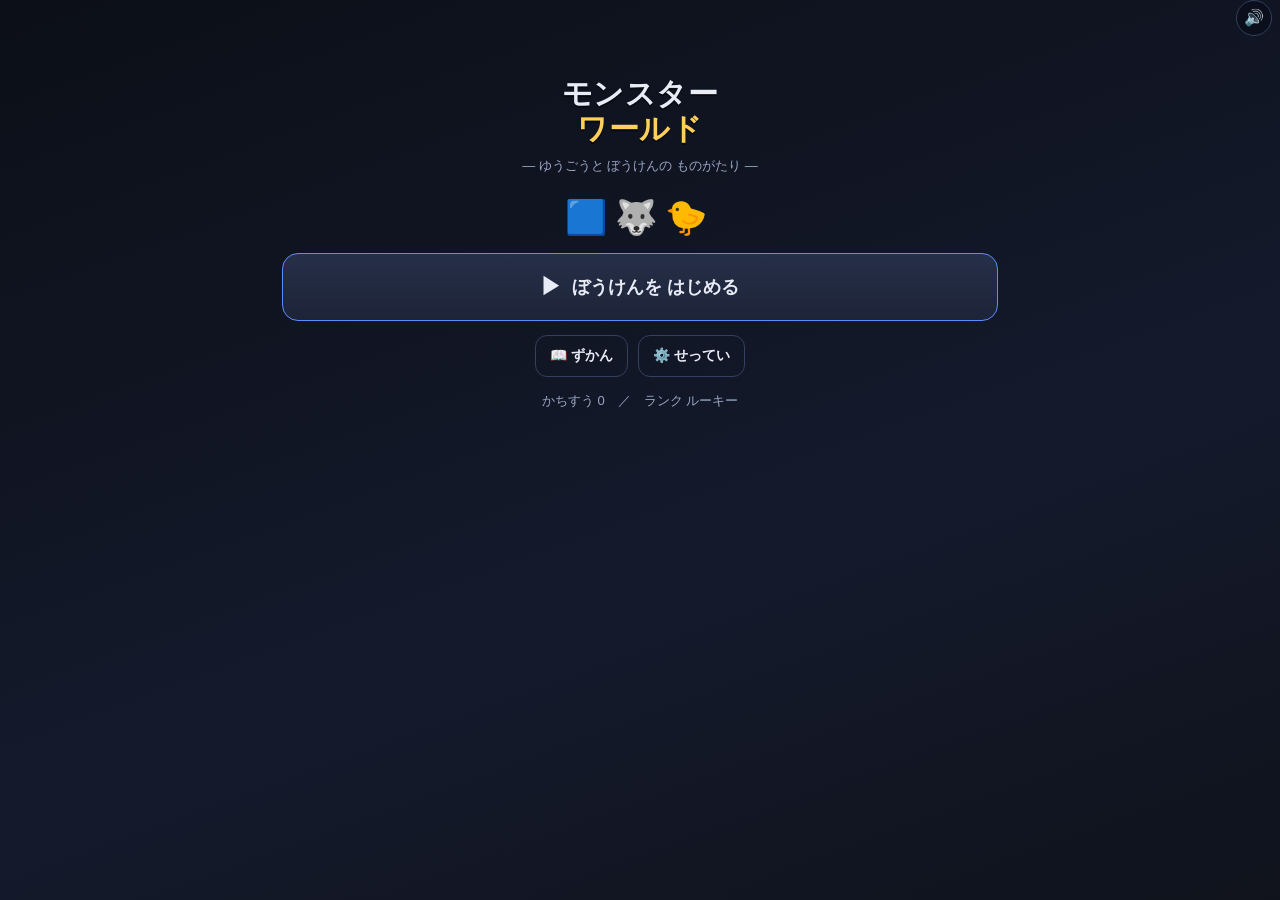
==== index.html @ 31dfec14 "feat: 音響システム — Web Audio API で SFX とアルペジオ BGM 外部音声ファイル不要・全シンセ合成。モバイルでも動くよう、初回タップ で AudioContext を un" ====
<!DOCTYPE html>
<html lang="ja">
<head>
  <meta charset="UTF-8">
  <meta name="viewport" content="width=device-width, initial-scale=1.0, maximum-scale=1.0, user-scalable=no, viewport-fit=cover">
  <meta name="theme-color" content="#10131c">
  <meta name="apple-mobile-web-app-capable" content="yes">
  <meta name="apple-mobile-web-app-status-bar-style" content="black-translucent">
  <title>モンスターがったいバトル</title>
  <link rel="stylesheet" href="css/style.css">
</head>
<body>
  <div id="app">
    <div id="screen"></div>
  </div>
  <div class="rotate-hint">📱 スマホは横向きが おすすめです</div>
  <button id="mute-btn" class="mute-btn" data-act="mute" title="音のオン/オフ">🔊</button>

  <script src="js/vendor/three.min.js"></script>
  <script src="js/firebase-config.js"></script>
  <script src="js/audio.js"></script>
  <script src="js/data.js"></script>
  <script src="js/state.js"></script>
  <script src="js/story.js"></script>
  <script src="js/battle.js"></script>
  <script src="js/scene3d.js"></script>
  <script src="js/world.js"></script>
  <script src="js/arena.js"></script>
  <script src="js/online.js"></script>
  <script src="js/ui.js"></script>
  <script src="js/main.js"></script>
</body>
</html>
---- css/style.css ----
/* =========================================================================
 *  style.css  —  モンスターがったいバトル（スマホ向け）
 * =======================================================================*/
:root{
  --bg:#10131c; --bg2:#171c2b; --panel:#1d2438; --panel2:#262f49;
  --line:#33405f; --text:#e8ecf6; --sub:#9aa6c4; --accent:#5b8cff;
  --good:#56d364; --bad:#ff6b6b; --warn:#ffd23d; --gold:#ffcf5b;
}
*{ box-sizing:border-box; -webkit-tap-highlight-color:transparent; }
html,body{ margin:0; padding:0; height:100%; }
body{
  background:linear-gradient(160deg,#0c0f17 0%,#141a2c 60%,#10131c 100%);
  color:var(--text);
  font-family:-apple-system,"Segoe UI","Hiragino Kaku Gothic ProN","Yu Gothic UI",sans-serif;
  font-size:15px; line-height:1.5;
  -webkit-user-select:none; user-select:none;
}
#app{
  max-width:480px; margin:0 auto; min-height:100%;
  padding:env(safe-area-inset-top) 0 env(safe-area-inset-bottom);
}
#screen{ padding:14px 14px 28px; }

h1,h2,h3{ margin:0 0 10px; }
.hint{ color:var(--sub); font-size:12.5px; margin:6px 0 12px; }

/* ---- ボタン共通 ---- */
.btn{
  appearance:none; border:1px solid var(--line); background:var(--panel2);
  color:var(--text); border-radius:12px; padding:11px 14px; font-size:14px;
  font-weight:600; cursor:pointer; transition:.12s; touch-action:manipulation;
}
.btn:active{ transform:scale(.96); }
.btn.primary{ background:linear-gradient(180deg,#5b8cff,#3a64e0); border-color:#5b8cff; }
.btn.danger{ background:#3a1f29; border-color:#7a3550; color:#ffb3c4; }
.btn.ghost{ background:transparent; }
.btn.small{ padding:8px 10px; font-size:12.5px; border-radius:10px; }
.btn.wide{ width:100%; }
.btn.disabled{ opacity:.4; pointer-events:none; }

/* ---- トップバー ---- */
.topbar{ display:flex; align-items:center; gap:10px; margin-bottom:8px; }
.back-btn{ background:var(--panel); border:1px solid var(--line); color:var(--text);
  border-radius:10px; padding:8px 12px; font-size:13px; cursor:pointer; }
.back-btn:active{ transform:scale(.96); }
.topbar-title{ font-size:18px; font-weight:800; letter-spacing:.04em; }

/* ===== ホーム ===== */
.home{ text-align:center; padding-top:14px; }
.game-title{
  font-size:30px; font-weight:900; line-height:1.15; letter-spacing:.02em;
  text-shadow:0 2px 0 #0008; margin-bottom:18px;
}
.game-title span{ color:var(--gold); }
.party-preview{ background:var(--panel); border:1px solid var(--line);
  border-radius:16px; padding:12px; margin:0 auto 18px; }
.pp-label{ font-size:12px; color:var(--sub); margin-bottom:4px; }
.pp-emojis{ font-size:34px; letter-spacing:8px; }
.home-emoji{ display:inline-block; animation:bob 2.2s ease-in-out infinite; }
.home-emoji:nth-child(2){ animation-delay:.3s; }
.home-emoji:nth-child(3){ animation-delay:.6s; }
@keyframes bob{ 50%{ transform:translateY(-6px); } }
.menu-grid{ display:grid; grid-template-columns:1fr 1fr; gap:12px; margin-bottom:18px; }
.menu-btn{
  appearance:none; border:1px solid var(--line); background:var(--panel);
  color:var(--text); border-radius:16px; padding:18px 10px; font-size:16px;
  font-weight:800; cursor:pointer; display:flex; flex-direction:column; align-items:center; gap:6px;
}
.menu-btn:active{ transform:scale(.96); }
.menu-btn.big{ background:linear-gradient(180deg,var(--panel2),var(--panel)); border-color:var(--accent); }
.menu-btn .mi{ font-size:30px; }
.home-stat{ color:var(--sub); font-size:13px; }

/* ===== モンスターグリッド ===== */
.mon-grid{ display:grid; grid-template-columns:repeat(3,1fr); gap:10px; }
.mon-card{
  position:relative; background:var(--panel); border:1px solid var(--line);
  border-radius:14px; padding:10px 6px; text-align:center; cursor:pointer; transition:.12s;
}
.mon-card:active{ transform:scale(.95); }
.mon-card.in-party{ border-color:var(--accent); box-shadow:0 0 0 1px var(--accent) inset; }
.mon-card.selected{ border-color:var(--gold); box-shadow:0 0 0 2px var(--gold) inset; }
.mon-card.dim{ opacity:.4; }
.mc-emoji{ font-size:34px; line-height:1.1; }
.mc-name{ font-size:13px; font-weight:700; margin-top:3px; white-space:nowrap; overflow:hidden; text-overflow:ellipsis; }
.mc-sub{ font-size:11px; color:var(--sub); display:flex; align-items:center; justify-content:center; gap:4px; }
.mc-hp{ height:4px; background:#0009; border-radius:3px; overflow:hidden; margin-top:5px; }
.mc-hp>span{ display:block; height:100%; background:linear-gradient(90deg,#3fbf5a,#7fe089); }
.mon-card.fainted{ opacity:.5; }
.mon-card.fainted .mc-emoji{ filter:grayscale(1); }
.mon-card.fainted .mc-hp>span{ background:#e05a5a; }
.party-flag{ position:absolute; top:5px; left:5px; background:var(--accent); color:#fff;
  font-size:10px; font-weight:800; border-radius:6px; padding:1px 5px; }
.eltag{ display:inline-block; width:9px; height:9px; border-radius:50%; }
.plus{ color:var(--gold); font-weight:800; }
.rankbadge{ background:linear-gradient(180deg,#6a4fd0,#4a34a8); color:#fff; font-size:11px;
  padding:1px 7px; border-radius:8px; margin-right:4px; }

/* パーティスロット */
.party-slots{ display:grid; grid-template-columns:repeat(3,1fr); gap:8px; margin-bottom:14px; }
.pslot{ background:var(--bg2); border:1px dashed var(--line); border-radius:12px;
  padding:10px 4px; text-align:center; font-size:12px; color:var(--sub); min-height:54px; }

/* ===== 詳細モーダル ===== */
.detail .d-head{ display:flex; align-items:center; gap:12px; margin-bottom:12px; }
.d-emoji{ font-size:48px; }
.d-name{ font-size:20px; font-weight:800; }
.d-sub{ font-size:12.5px; color:var(--sub); }
.d-stats{ background:var(--bg2); border-radius:12px; padding:10px 12px; margin-bottom:10px; }
.stat-row{ display:flex; align-items:center; gap:8px; margin:5px 0; font-size:12.5px; }
.stat-l{ width:64px; color:var(--sub); flex-shrink:0; }
.stat-bar{ flex:1; height:8px; background:#0008; border-radius:5px; overflow:hidden; }
.stat-bar>span{ display:block; height:100%; border-radius:5px; }
.stat-v{ width:34px; text-align:right; font-weight:700; }
.d-exp{ font-size:12px; color:var(--sub); margin-bottom:6px; }
.d-skills{ font-size:13px; margin-bottom:14px; }
.d-actions{ display:grid; grid-template-columns:1fr 1fr; gap:8px; margin-bottom:8px; }
.d-actions .danger{ grid-column:1 / -1; }

/* ===== 配合 ===== */
.fz-preview{ background:var(--panel); border:1px solid var(--line); border-radius:16px;
  padding:14px; text-align:center; margin-bottom:12px; }
.fz-preview.empty{ color:var(--sub); padding:22px; }
.fz-parents{ font-size:38px; display:flex; align-items:center; justify-content:center; gap:14px; }
.fz-plus{ font-size:22px; color:var(--sub); }
.fz-arrow{ color:var(--accent); font-size:18px; margin:2px 0; }
.fz-remoji{ font-size:52px; }
.fz-remoji.big{ font-size:72px; animation:pop .5s ease; }
@keyframes pop{ 0%{transform:scale(.3);opacity:0;} 70%{transform:scale(1.15);} 100%{transform:scale(1);} }
.fz-rname{ font-size:18px; font-weight:800; margin-top:4px; }
.fz-new{ color:var(--gold); font-weight:800; margin-top:4px; font-size:13px; }
.fz-buttons{ display:flex; gap:8px; margin-bottom:14px; flex-wrap:wrap; }
.fz-buttons .wide{ flex:1 1 100%; }
.recipes ul{ padding-left:18px; line-height:1.9; font-size:13.5px; }
.recipes li{ margin-bottom:2px; }

/* ===== ずかん ===== */
.dex-grid{ display:grid; grid-template-columns:repeat(4,1fr); gap:8px; }
.dex-cell{ background:var(--panel); border:1px solid var(--line); border-radius:12px;
  padding:8px 2px; text-align:center; }
.dex-cell.unseen{ opacity:.45; }
.dex-emoji{ font-size:28px; }
.dex-name{ font-size:10.5px; color:var(--sub); white-space:nowrap; overflow:hidden; text-overflow:ellipsis; }

/* ===== たんけん ===== */
.area-list{ display:flex; flex-direction:column; gap:10px; }
.area-card{ display:flex; align-items:center; gap:12px; text-align:left;
  background:var(--panel); border:1px solid var(--line); border-radius:14px;
  padding:14px; color:var(--text); cursor:pointer; }
.area-card:active{ transform:scale(.98); }
.area-card.locked{ opacity:.5; cursor:default; }
.area-emoji{ font-size:34px; }
.area-info{ font-size:14px; }
.area-info small{ color:var(--sub); font-size:12px; }

/* ===== 3Dアリーナ ===== */
#arena{ position:relative; width:100%; height:52vh; min-height:320px; max-height:480px;
  border-radius:16px; overflow:hidden; border:1px solid var(--line);
  background:linear-gradient(180deg,#1b2745,#0c0f17); }
#arena-canvas{ display:block; width:100%; height:100%; }
#hp-overlay{ position:absolute; inset:0; pointer-events:none; }
.plate{ position:absolute; transform:translate(-50%,-100%); width:96px; margin-top:-6px;
  background:#0b0f1ccc; border:1px solid var(--line); border-radius:9px; padding:3px 5px;
  text-align:center; pointer-events:none; backdrop-filter:blur(2px); }
.plate.enemy{ border-color:#6a3a52; }
.plate.ally{ border-color:#3a5688; }
.plate.targetable{ pointer-events:auto; cursor:pointer; border-color:var(--gold);
  box-shadow:0 0 12px #ffcf5bcc; animation:tpulse 1s ease-in-out infinite; }
.plate.dead{ opacity:.4; }
.pl-name{ font-size:10.5px; font-weight:700; white-space:nowrap; overflow:hidden; text-overflow:ellipsis; }
.pl-lv{ color:var(--sub); font-weight:500; font-size:9px; margin-left:3px; }
.pl-hp,.pl-mp{ height:5px; background:#0009; border-radius:3px; overflow:hidden; margin-top:2px; }
.pl-hp>span{ display:block; height:100%; background:linear-gradient(90deg,#3fbf5a,#7fe089); transition:width .3s; }
.plate.enemy .pl-hp>span{ background:linear-gradient(90deg,#e05a5a,#ff9a6b); }
.pl-mp>span{ display:block; height:100%; background:linear-gradient(90deg,#3a78d0,#7fb3ff); transition:width .3s; }

/* ===== バトル ===== */
.battle{ display:flex; flex-direction:column; gap:10px; }
#bt-dyn{ display:flex; flex-direction:column; gap:10px; }
.bt-top{ display:flex; justify-content:space-between; font-size:12px; color:var(--sub); }
.enemy-row,.ally-row{ display:flex; justify-content:center; gap:8px; }
.combatant{ flex:1; max-width:120px; background:var(--panel); border:1px solid var(--line);
  border-radius:14px; padding:8px 6px; text-align:center; position:relative; transition:.15s; }
.combatant.enemy{ background:linear-gradient(180deg,#2a2030,#1f1a28); border-color:#5a3a4f; }
.combatant.ally{ background:linear-gradient(180deg,#1c2740,#171f33); border-color:#3a4f7a; }
.combatant.dead{ opacity:.32; filter:grayscale(1); }
.combatant.targetable{ border-color:var(--gold); box-shadow:0 0 10px #ffcf5b88; cursor:pointer;
  animation:tpulse 1s ease-in-out infinite; }
@keyframes tpulse{ 50%{ box-shadow:0 0 16px #ffcf5bcc; } }
.cb-emoji{ font-size:38px; line-height:1.05; }
.cb-name{ font-size:11.5px; font-weight:700; white-space:nowrap; overflow:hidden; text-overflow:ellipsis; }
.cb-name .lv{ color:var(--sub); font-weight:500; font-size:10px; }
.cbuff{ font-size:10px; }
.cb-hpbar{ height:7px; background:#0009; border-radius:4px; overflow:hidden; margin:4px 0 2px; }
.cb-hpbar>span{ display:block; height:100%; background:linear-gradient(90deg,#3fbf5a,#7fe089);
  border-radius:4px; transition:width .3s ease; }
.combatant.enemy .cb-hpbar>span{ background:linear-gradient(90deg,#e05a5a,#ff9a6b); }
.cb-nums{ font-size:10.5px; color:var(--sub); }
.cb-nums .mp{ color:#7fb3ff; }

.bt-log{ background:#0006; border:1px solid var(--line); border-radius:10px;
  padding:8px 10px; font-size:12.5px; min-height:62px; line-height:1.55; }
.bt-log div{ animation:fadein .2s ease; }
@keyframes fadein{ from{opacity:0; transform:translateY(3px);} }

/* コマンド */
.cmd-area{ background:var(--panel); border:1px solid var(--line); border-radius:14px; padding:10px; }
.cmd-head{ font-size:13px; font-weight:800; margin-bottom:8px; color:var(--gold); }
.cmd-grid{ display:grid; grid-template-columns:1fr 1fr; gap:8px; }
.cbtn{ appearance:none; border:1px solid var(--line); background:var(--panel2); color:var(--text);
  border-radius:12px; padding:14px 8px; font-size:15px; font-weight:700; cursor:pointer; }
.cbtn:active{ transform:scale(.95); }
.cbtn.skill{ font-size:13.5px; display:flex; flex-direction:column; gap:1px; padding:10px 8px; }
.cbtn.skill small{ color:var(--sub); font-weight:500; font-size:10.5px; }
.cbtn.disabled{ opacity:.35; pointer-events:none; }
.cbtn.back{ grid-column:1 / -1; background:transparent; }
.cmd-foot{ display:flex; gap:6px; margin-top:10px; }
.cmd-foot .btn{ flex:1; }
.cmd-target{ grid-column:1 / -1; text-align:center; color:var(--gold); padding:8px; font-weight:700; }
.cmd-wait{ text-align:center; padding:18px; color:var(--sub); font-size:22px; letter-spacing:4px; }
.cmd-auto{ display:flex; flex-direction:column; gap:8px; align-items:center; padding:6px; }
.cmd-auto span{ color:var(--good); font-weight:700; }
.cmd-auto .btn{ width:100%; }

/* 演出 */
.float-num{ position:absolute; left:50%; top:18px; transform:translateX(-50%);
  font-size:22px; font-weight:900; pointer-events:none; animation:floatup .8s ease-out forwards;
  text-shadow:0 2px 3px #000; }
.float-num.dmg{ color:#ff8a6b; }
.float-num.crit{ color:#ffd23d; font-size:27px; }
.float-num.heal{ color:#7fe089; }
@keyframes floatup{ 0%{opacity:0; transform:translate(-50%,6px);} 20%{opacity:1;}
  100%{opacity:0; transform:translate(-50%,-26px);} }
.fx-hit{ animation:shake .3s; }
.fx-crit{ animation:shake .3s; box-shadow:0 0 18px #ffd23d; }
.fx-heal{ box-shadow:0 0 16px #56d36488; }
.fx-buff{ box-shadow:0 0 16px #5b8cff88; }
.fx-miss{ opacity:.7; }
@keyframes shake{ 0%,100%{transform:translateX(0);} 25%{transform:translateX(-5px);}
  75%{transform:translateX(5px);} }

/* ===== 結果モーダル ===== */
.result{ text-align:center; }
.result h2{ font-size:24px; }
.result.win h2{ color:var(--gold); }
.result.lose h2{ color:var(--sub); }
.result .exp{ color:var(--good); font-weight:700; }
.res-block{ background:var(--bg2); border-radius:12px; padding:10px 12px; margin:10px 0;
  font-size:13px; line-height:1.7; text-align:left; }
.res-block.recruit{ border:1px solid #3a7a4f; }
.res-block.unlock{ border:1px solid var(--gold); color:var(--gold); }
.res-btns{ display:flex; gap:8px; flex-wrap:wrap; margin-top:14px; }
.res-btns .btn{ flex:1; min-width:40%; }

/* ===== モーダル土台 ===== */
#overlay{ position:fixed; inset:0; background:#000b; display:flex; align-items:center;
  justify-content:center; padding:18px; z-index:50; animation:fadein .15s ease; }
.modal{ background:var(--bg2); border:1px solid var(--line); border-radius:18px;
  padding:18px; width:100%; max-width:420px; max-height:90vh; overflow-y:auto;
  animation:popin .2s ease; }
@keyframes popin{ from{ transform:scale(.92); opacity:.4; } }

/* ===== せってい ===== */
.settings .set-row{ background:var(--panel); border:1px solid var(--line);
  border-radius:14px; padding:14px; margin-bottom:12px; }
.set-row b{ display:block; margin-bottom:8px; }
.wide{ width:100%; }

/* ===== タイトル ===== */
.home.title{ padding-top:7vh; }
.title-sub{ color:var(--sub); margin:-8px 0 16px; font-size:13px; }
.menu-btn.start{ flex-direction:row; gap:10px; width:84%; margin:10px auto; justify-content:center; font-size:18px; }
.menu-btn.start .mi{ font-size:22px; }
.title-mini{ display:flex; gap:10px; justify-content:center; margin:14px 0; }

/* ===== 町（3Dマップ）===== */
.town{ position:relative; width:100%; height:calc(100vh - 40px); min-height:480px;
  border-radius:16px; overflow:hidden; border:1px solid var(--line); }
#world-canvas{ position:absolute; inset:0; width:100%; height:100%; display:block; }
#world-labels{ position:absolute; inset:0; pointer-events:none; overflow:hidden; }
.world-label{ position:absolute; transform:translate(-50%,-100%); background:#0b0f1ccc;
  border:1px solid var(--line); border-radius:8px; padding:2px 7px; font-size:11px;
  white-space:nowrap; display:flex; gap:4px; align-items:center; backdrop-filter:blur(2px); }
.world-label.master{ border-color:#7aa84a; }
.world-label.roamer{ border-color:#c25a5a; background:#1a0e0ecc; }
.world-label.roamer .wl-name{ color:#ff9a8a; }
.world-label.roamer.boss{ border-color:var(--gold); box-shadow:0 0 12px #ffcf5bcc; }
.world-label.roamer.boss .wl-name{ color:var(--gold); font-weight:800; }
.world-label.chest{ border-color:#caa23c; background:#241c08cc; }
.world-label.npc{ border-color:#5b8cff; background:#0e1428cc; }
.world-label.near{ border-color:var(--gold); box-shadow:0 0 12px #ffcf5bcc; transform:translate(-50%,-100%) scale(1.08); }
.wl-emoji{ font-size:14px; }
.wl-name{ font-weight:700; }

.town-hud{ position:absolute; inset:0; pointer-events:none; }
.town-hud > *{ pointer-events:auto; }
.hud-top{ position:absolute; top:8px; left:8px; right:8px; display:flex; gap:6px; align-items:center; }
.hud-chip{ background:#0b0f1ccc; border:1px solid var(--line); border-radius:20px; padding:4px 11px; font-size:12px; font-weight:700; }
.hud-menu{ margin-left:auto; background:#0b0f1ccc; border:1px solid var(--line); color:var(--text);
  border-radius:10px; padding:7px 11px; font-size:13px; font-weight:700; }
.hud-goal{ position:absolute; top:44px; left:8px; right:8px; background:#0009; border:1px solid var(--line);
  border-radius:8px; padding:5px 9px; font-size:12px; color:var(--gold); }
.joystick{ position:absolute; left:18px; bottom:26px; width:112px; height:112px; border-radius:50%;
  background:#ffffff12; border:2px solid #ffffff30; touch-action:none; }
.joy-knob{ position:absolute; left:50%; top:50%; width:50px; height:50px; margin:-25px 0 0 -25px;
  border-radius:50%; background:#ffffff55; border:2px solid #ffffffaa; }
.enter-btn{ position:absolute; right:20px; bottom:38px; width:96px; height:96px; border-radius:50%;
  background:linear-gradient(180deg,#5b8cff,#3a64e0); border:none; color:#fff; font-weight:800;
  font-size:15px; box-shadow:0 5px 14px #0007; }
.enter-btn:disabled{ opacity:.35; }
.enter-btn:active{ transform:scale(.95); }

/* ===== ダイアログ ===== */
.dialogue{ text-align:center; }
.dlg-spk{ font-weight:800; color:var(--gold); margin-bottom:8px; text-align:left; }
.dlg-text{ font-size:15px; line-height:1.75; margin-bottom:14px; min-height:56px; text-align:left; }

/* ===== アリーナ / ショップ ===== */
.arena-modal{ text-align:center; }
.arena-modal h2{ font-size:22px; }
.arena-rank{ margin-bottom:4px; }
.arena-tiers{ display:flex; flex-direction:column; gap:8px; margin:12px 0; }
.arena-tiers .btn small{ display:block; color:var(--sub); font-weight:500; font-size:11px; margin-top:2px; }
.shop-gold{ font-weight:800; color:var(--gold); margin-bottom:6px; }
.shop-sec{ font-size:14px; margin:14px 0 8px; color:var(--text); }
.shop-list{ display:flex; flex-direction:column; gap:10px; }
.shop-item{ display:flex; justify-content:space-between; align-items:center;
  background:var(--panel); border:1px solid var(--line); border-radius:12px; padding:12px; }
.shop-buy{ display:flex; align-items:center; gap:8px; }
.own{ color:var(--sub); font-size:12px; }

/* ===== 横画面（landscape）対応 =====
   スマホを横向きにしたとき、3D表示を画面いっぱいに、操作系を両サイドへ。 */
@media (orientation: landscape) and (max-height: 600px) {
  /* 枠を取り払う */
  #app{ max-width:none; padding:0; }
  #screen{ padding:6px 8px 8px; }

  /* バトル: アリーナを大きく & ターゲットボタンが下に並ぶ */
  #arena{ height:calc(100vh - 12px); max-height:none; min-height:0; border-radius:10px; }
  .battle{ flex-direction:row; gap:6px; }
  .battle > #arena{ flex:1 1 auto; }
  .battle > #bt-dyn{ width:200px; flex:0 0 auto; max-height:calc(100vh - 12px); overflow:auto; }

  /* 町・フィールド・ワールド: 3D全画面 + 両端コントロール */
  .town{ height:100vh; min-height:0; }
  #world-canvas{ inset:0; }

  /* HUDの上端は左寄せのまま、ゴール文は隠して画面を広く */
  .hud-goal{ top:auto; bottom:8px; left:140px; right:140px;
    font-size:11px; text-align:center; padding:5px 8px; }

  /* ジョイスティックは画面左下、はいるボタンは右下（既存配置でOK） */
  .joystick{ left:14px; bottom:18px; width:118px; height:118px; }
  .enter-btn{ right:14px; bottom:24px; width:100px; height:100px; font-size:14px; }

  /* メニューボタン類をやや小さく */
  .hud-chip{ font-size:11px; padding:3px 9px; }
  .hud-menu{ padding:5px 10px; font-size:12px; }
}

/* タブレット程度の中サイズ（横画面） */
@media (orientation: landscape) and (min-height: 601px) and (max-height: 900px) {
  #app{ max-width:880px; }
  #arena{ height:62vh; max-height:560px; }
}

/* ヒント: 縦持ちで開いた人向けの“横向き推奨”バナー（小画面の縦のみ） */
.mute-btn{
  position:fixed; top:env(safe-area-inset-top, 6px); right:8px; z-index:9998;
  width:36px; height:36px; border-radius:50%;
  background:#0b0f1cdd; border:1px solid var(--line); color:var(--text);
  font-size:16px; cursor:pointer; padding:0; line-height:1;
  display:flex; align-items:center; justify-content:center;
  backdrop-filter:blur(2px);
}
.mute-btn:active{ transform:scale(.92); }
@media (orientation: landscape) and (max-height: 600px) {
  .mute-btn{ width:30px; height:30px; font-size:13px; top:4px; right:4px; }
}

.rotate-hint{ display:none; position:fixed; left:50%; bottom:8px;
  transform:translateX(-50%); background:#0b0f1cee; border:1px solid var(--line);
  color:var(--text); border-radius:12px; padding:6px 12px; font-size:11px;
  pointer-events:none; z-index:9999; }
@media (orientation: portrait) and (max-width: 520px) {
  .rotate-hint{ display:block; }
}
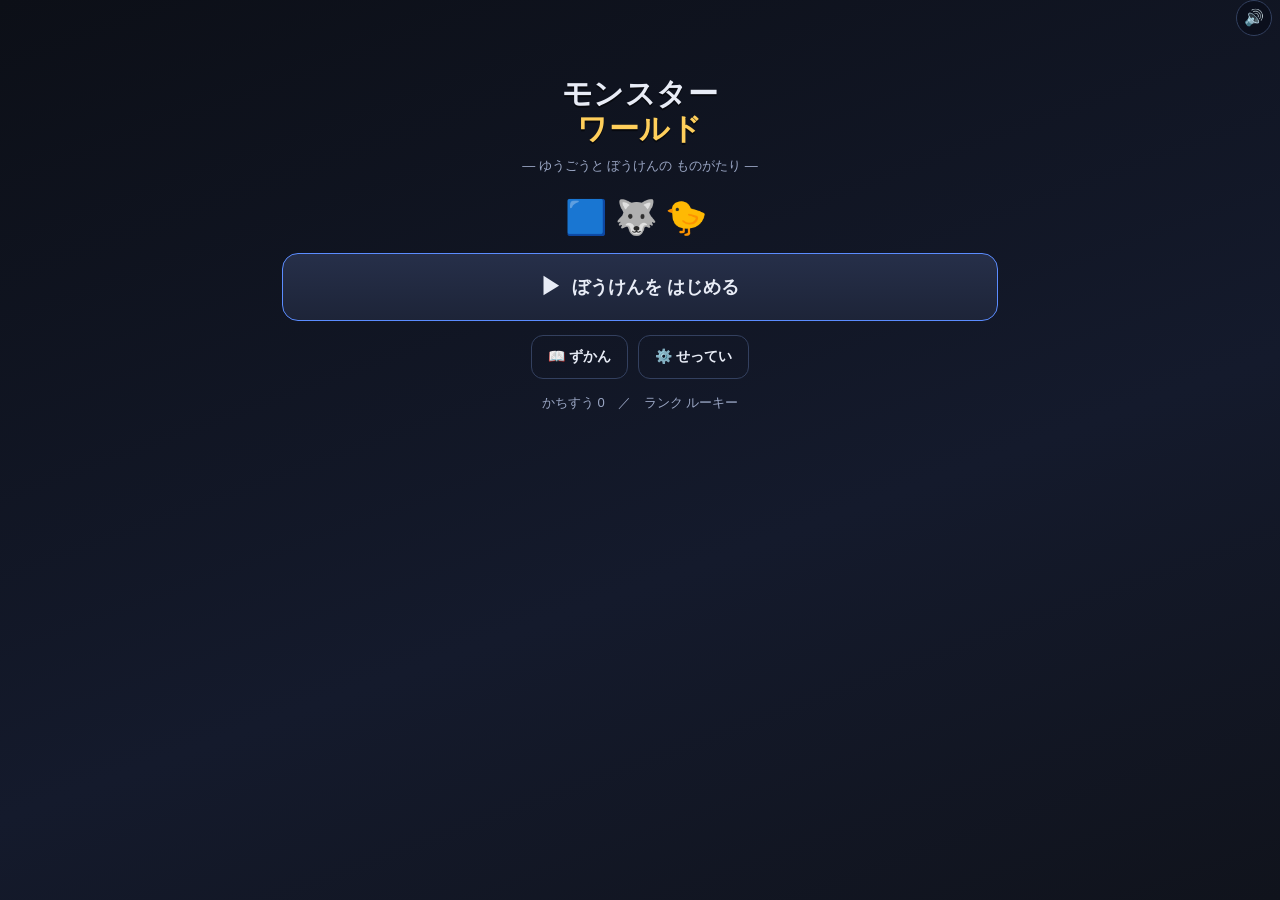
==== commit 9c781193: "feat: リリース品質パス — PWA / スプラッシュ / セーブ頑丈化 / 設定充実 リリースに向けた品質向上を一気に。  == PWA 化 == - icon.svg: ゲームロゴ(王冠スライ" ====
--- a/index.html
+++ b/index.html
@@ -3,18 +3,72 @@
 <head>
   <meta charset="UTF-8">
   <meta name="viewport" content="width=device-width, initial-scale=1.0, maximum-scale=1.0, user-scalable=no, viewport-fit=cover">
+
+  <!-- 基本メタ -->
+  <title>モンスターワールド — 3D モンスター対戦・融合 Webゲーム</title>
+  <meta name="description" content="3D 3対3 のモンスター対戦＋融合（ゆうごう）で 自分だけのチームを 育てよう。スライムから巨神まで、157種類のモンスターが あなたを 待っている。">
+  <meta name="author" content="minaiiiiiiiiii0310-beep">
   <meta name="theme-color" content="#10131c">
+
+  <!-- PWA / ホーム画面追加 -->
+  <link rel="manifest" href="manifest.webmanifest">
+  <link rel="icon" href="icon.svg" type="image/svg+xml">
+  <link rel="apple-touch-icon" href="icon.svg">
   <meta name="apple-mobile-web-app-capable" content="yes">
   <meta name="apple-mobile-web-app-status-bar-style" content="black-translucent">
-  <title>モンスターがったいバトル</title>
+  <meta name="apple-mobile-web-app-title" content="モンスターワールド">
+  <meta name="mobile-web-app-capable" content="yes">
+
+  <!-- OGP / Twitter Card -->
+  <meta property="og:type" content="website">
+  <meta property="og:title" content="モンスターワールド — 3Dモンスター対戦・融合ゲーム">
+  <meta property="og:description" content="157種のモンスターを 集め、融合して 自分だけのチームを 育てよう。スマホで遊べる本格3Dゲーム。">
+  <meta property="og:image" content="icon.svg">
+  <meta property="og:url" content="https://minaiiiiiiiiii0310-beep.github.io/monster-fusion-world/">
+  <meta property="og:locale" content="ja_JP">
+  <meta name="twitter:card" content="summary_large_image">
+  <meta name="twitter:title" content="モンスターワールド">
+  <meta name="twitter:description" content="3Dモンスター対戦＋融合 Webゲーム">
+  <meta name="twitter:image" content="icon.svg">
+
   <link rel="stylesheet" href="css/style.css">
 </head>
 <body>
+  <!-- スプラッシュ：JS 読み込み完了まで表示 -->
+  <div id="splash" class="splash" aria-hidden="true">
+    <div class="splash-inner">
+      <div class="splash-logo" aria-hidden="true">
+        <img src="icon.svg" alt="" width="120" height="120">
+      </div>
+      <div class="splash-title">モンスターワールド</div>
+      <div class="splash-sub">3D モンスター対戦・融合 ゲーム</div>
+      <div class="splash-spinner"></div>
+      <div class="splash-tip">ロード中…</div>
+    </div>
+  </div>
+
   <div id="app">
     <div id="screen"></div>
   </div>
   <div class="rotate-hint">📱 スマホは横向きが おすすめです</div>
-  <button id="mute-btn" class="mute-btn" data-act="mute" title="音のオン/オフ">🔊</button>
+  <button id="mute-btn" class="mute-btn" data-act="mute" title="音のオン/オフ" aria-label="音のオン/オフ">🔊</button>
+
+  <!-- Service Worker 登録（PWA: オフライン対応＋インストール可） -->
+  <script>
+    if ('serviceWorker' in navigator) {
+      window.addEventListener('load', () => {
+        navigator.serviceWorker.register('sw.js').catch((e) => console.warn('SW registration failed', e));
+      });
+    }
+    // グローバルエラーハンドラ（致命的なエラーでも復旧しやすく）
+    window.addEventListener('error', (e) => {
+      console.error('[GameError]', e.message, e.error);
+      try { document.getElementById('splash')?.classList.add('done'); } catch (x) {}
+    });
+    window.addEventListener('unhandledrejection', (e) => {
+      console.error('[GamePromiseError]', e.reason);
+    });
+  </script>
 
   <script src="js/vendor/three.min.js"></script>
   <script src="js/firebase-config.js"></script>
--- a/css/style.css
+++ b/css/style.css
@@ -27,10 +27,14 @@
 /* ---- ボタン共通 ---- */
 .btn{
   appearance:none; border:1px solid var(--line); background:var(--panel2);
-  color:var(--text); border-radius:12px; padding:11px 14px; font-size:14px;
-  font-weight:600; cursor:pointer; transition:.12s; touch-action:manipulation;
+  color:var(--text); border-radius:12px; padding:12px 16px; font-size:14px;
+  font-weight:600; cursor:pointer; transition:transform .1s ease, background .15s, border-color .15s, box-shadow .15s;
+  touch-action:manipulation; min-height:42px;   /* タッチターゲット下限 (推奨44px) */
+  user-select:none;
 }
 .btn:active{ transform:scale(.96); }
+.btn:hover{ background:#2e3958; }
+.btn:focus-visible{ outline:2px solid var(--accent); outline-offset:2px; }
 .btn.primary{ background:linear-gradient(180deg,#5b8cff,#3a64e0); border-color:#5b8cff; }
 .btn.danger{ background:#3a1f29; border-color:#7a3550; color:#ffb3c4; }
 .btn.ghost{ background:transparent; }
@@ -329,6 +333,46 @@
 .shop-buy{ display:flex; align-items:center; gap:8px; }
 .own{ color:var(--sub); font-size:12px; }
 
+/* ===== 設定 ===== */
+.settings .set-row{
+  background:var(--panel); border:1px solid var(--line);
+  border-radius:14px; padding:14px; margin-bottom:12px;
+}
+.settings .set-row > b{ display:block; margin-bottom:8px; }
+.set-mute{ margin-bottom:8px; }
+.set-slider{
+  display:flex; align-items:center; gap:10px; margin-top:8px;
+  font-size:13px; color:var(--text);
+}
+.set-slider input[type=range]{ flex:1; }
+.set-val{ width:36px; text-align:right; color:var(--gold); font-weight:700; }
+.set-stats{
+  display:grid; grid-template-columns:1fr 1fr; gap:6px 12px;
+  font-size:13px; color:var(--sub);
+}
+.set-stats b{ color:var(--text); }
+.set-actions{ display:flex; gap:8px; flex-wrap:wrap; }
+.save-blob{
+  display:block; width:100%; min-height:90px; max-height:160px;
+  background:#0c111e; border:1px solid var(--line); border-radius:10px;
+  color:var(--text); padding:8px; font-family:monospace; font-size:11px;
+  resize:vertical; margin:10px 0;
+  -webkit-user-select:text; user-select:text;
+}
+
+/* ===== トースト通知 ===== */
+.toast{
+  position:fixed; left:50%; bottom:80px; transform:translate(-50%, 16px);
+  background:#0b0f1cee; border:1px solid var(--line); color:var(--text);
+  padding:10px 18px; border-radius:14px; font-size:13px; font-weight:700;
+  pointer-events:none; opacity:0; transition:.25s ease;
+  z-index:99990; max-width:84vw; text-align:center;
+}
+.toast.show{ opacity:1; transform:translate(-50%, 0); }
+.toast.ok{ border-color:var(--good); }
+.toast.warn{ border-color:var(--warn); }
+.toast.err{ border-color:var(--bad); }
+
 /* ===== 横画面（landscape）対応 =====
    スマホを横向きにしたとき、3D表示を画面いっぱいに、操作系を両サイドへ。 */
 @media (orientation: landscape) and (max-height: 600px) {
@@ -366,6 +410,36 @@
 }
 
 /* ヒント: 縦持ちで開いた人向けの“横向き推奨”バナー（小画面の縦のみ） */
+/* ===== スプラッシュ（初回ロード） ===== */
+.splash{
+  position:fixed; inset:0; z-index:99999;
+  background:radial-gradient(ellipse at center, #1b2745 0%, #0c0f17 75%);
+  display:flex; align-items:center; justify-content:center;
+  transition:opacity .55s ease, visibility .55s;
+  color:var(--text);
+}
+.splash.done{ opacity:0; visibility:hidden; pointer-events:none; }
+.splash-inner{ text-align:center; padding:24px; }
+.splash-logo img{
+  display:block; margin:0 auto 16px; border-radius:24px;
+  box-shadow:0 8px 24px #0008, 0 0 36px #5b8cff44;
+  animation:splashPop .8s ease;
+}
+.splash-title{
+  font-size:28px; font-weight:900; letter-spacing:.04em;
+  color:var(--gold); text-shadow:0 2px 0 #0008;
+  margin-bottom:4px;
+}
+.splash-sub{ font-size:12px; color:var(--sub); margin-bottom:24px; }
+.splash-spinner{
+  width:36px; height:36px; margin:0 auto 12px;
+  border:3px solid #ffffff22; border-top-color:var(--gold);
+  border-radius:50%; animation:splashSpin 1s linear infinite;
+}
+.splash-tip{ font-size:12px; color:var(--sub); }
+@keyframes splashSpin{ to { transform:rotate(360deg); } }
+@keyframes splashPop{ from{ transform:scale(.7); opacity:0; } to{ transform:scale(1); opacity:1; } }
+
 .mute-btn{
   position:fixed; top:env(safe-area-inset-top, 6px); right:8px; z-index:9998;
   width:36px; height:36px; border-radius:50%;
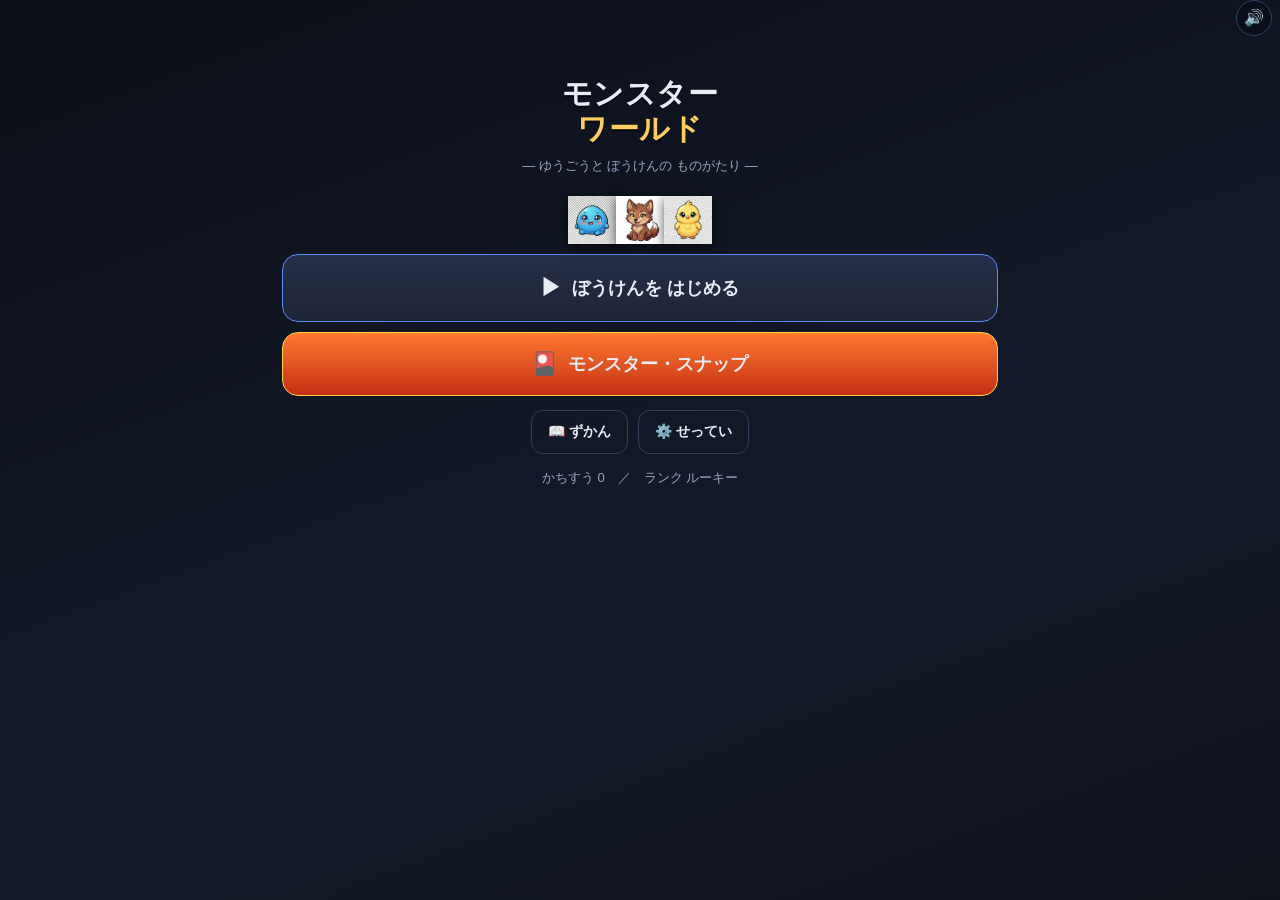
==== commit 51991970: "feat: モンスター・スナップ (Marvel Snap型 PvP) MVP実装 ゲームシステムを 3D RPG から シンプルな PvP カードゲームへピボット。 Marvel Snap 型: 3" ====
--- a/index.html
+++ b/index.html
@@ -32,6 +32,7 @@
   <meta name="twitter:image" content="icon.svg">
 
   <link rel="stylesheet" href="css/style.css">
+  <link rel="stylesheet" href="css/snap.css">
 </head>
 <body>
   <!-- スプラッシュ：JS 読み込み完了まで表示 -->
@@ -73,6 +74,7 @@
   <script src="js/vendor/three.min.js"></script>
   <script src="js/firebase-config.js"></script>
   <script src="js/audio.js"></script>
+  <script src="js/art.js"></script>
   <script src="js/data.js"></script>
   <script src="js/state.js"></script>
   <script src="js/story.js"></script>
@@ -81,6 +83,11 @@
   <script src="js/world.js"></script>
   <script src="js/arena.js"></script>
   <script src="js/online.js"></script>
+  <script src="js/snap_data.js"></script>
+  <script src="js/snap_locations.js"></script>
+  <script src="js/snap_engine.js"></script>
+  <script src="js/snap_cpu.js"></script>
+  <script src="js/snap_ui.js"></script>
   <script src="js/ui.js"></script>
   <script src="js/main.js"></script>
 </body>
--- a/css/style.css
+++ b/css/style.css
@@ -178,29 +178,244 @@
 .plate.enemy .pl-hp>span{ background:linear-gradient(90deg,#e05a5a,#ff9a6b); }
 .pl-mp>span{ display:block; height:100%; background:linear-gradient(90deg,#3a78d0,#7fb3ff); transition:width .3s; }
 
-/* ===== バトル ===== */
+/* ===== モンスター AI画像（共通） =====
+ * <img class="cb-art|mc-art|dex-art|fz-pimg|fz-rimg|home-art" ...>
+ *  → 画像が assets/monsters/<id>.png にあれば表示
+ *  → 無ければ onerror で <span class="*-emoji">絵文字</span> に置換
+ */
+.cb-art, .mc-art, .dex-art, .fz-pimg, .fz-rimg, .home-art {
+  display:block; max-width:100%; max-height:100%;
+  width:100%; height:100%; object-fit:contain;
+  filter:drop-shadow(0 3px 6px #000a);
+}
+.cb-art-wrap{
+  position:relative; width:100%; height:100%;
+  display:flex; align-items:center; justify-content:center;
+}
+.cb-art{ width:90%; height:90%; animation:portraitBob 2.4s ease-in-out infinite; }
+.combatant.enemy .cb-art{ transform:scaleX(-1); animation:portraitBobR 2.6s ease-in-out infinite; }
+.cb-art-emoji{ font-size:64px; line-height:1;
+  filter:drop-shadow(0 3px 6px #000a) drop-shadow(0 0 12px #ffffff44);
+  animation:portraitBob 2.4s ease-in-out infinite; }
+.combatant.enemy .cb-art-emoji{ transform:scaleX(-1); animation:portraitBobR 2.6s ease-in-out infinite; }
+.mc-art{ width:100%; height:42px; object-fit:contain; }
+.mc-art-emoji{ font-size:34px; line-height:1; }
+.dex-art{ width:100%; height:48px; object-fit:contain; }
+.dex-art-emoji{ font-size:32px; line-height:1; }
+.fz-pimg{ width:50px; height:50px; }
+.fz-pimg-emoji{ font-size:34px; }
+.fz-rimg{ width:80px; height:80px; }
+.fz-rimg-emoji{ font-size:54px; }
+.home-art{ width:48px; height:48px; display:inline-block; vertical-align:middle; }
+.home-art-emoji{ font-size:34px; }
+
+/* ===== バトル（共通） ===== */
 .battle{ display:flex; flex-direction:column; gap:10px; }
 #bt-dyn{ display:flex; flex-direction:column; gap:10px; }
-.bt-top{ display:flex; justify-content:space-between; font-size:12px; color:var(--sub); }
-.enemy-row,.ally-row{ display:flex; justify-content:center; gap:8px; }
-.combatant{ flex:1; max-width:120px; background:var(--panel); border:1px solid var(--line);
-  border-radius:14px; padding:8px 6px; text-align:center; position:relative; transition:.15s; }
-.combatant.enemy{ background:linear-gradient(180deg,#2a2030,#1f1a28); border-color:#5a3a4f; }
-.combatant.ally{ background:linear-gradient(180deg,#1c2740,#171f33); border-color:#3a4f7a; }
-.combatant.dead{ opacity:.32; filter:grayscale(1); }
-.combatant.targetable{ border-color:var(--gold); box-shadow:0 0 10px #ffcf5b88; cursor:pointer;
-  animation:tpulse 1s ease-in-out infinite; }
-@keyframes tpulse{ 50%{ box-shadow:0 0 16px #ffcf5bcc; } }
-.cb-emoji{ font-size:38px; line-height:1.05; }
-.cb-name{ font-size:11.5px; font-weight:700; white-space:nowrap; overflow:hidden; text-overflow:ellipsis; }
-.cb-name .lv{ color:var(--sub); font-weight:500; font-size:10px; }
-.cbuff{ font-size:10px; }
+.bt-top{ display:flex; justify-content:space-between; font-size:12px; color:var(--sub); padding:0 6px; }
+
+/* ===== 2Dカードバトル（Pokemon TCG / DQ風） ===== */
+.battle-2d .bt-arena2d{
+  position:relative; border-radius:18px; overflow:hidden;
+  padding:14px 8px 8px; min-height:380px;
+  border:1px solid var(--line);
+}
+.battle-2d .bt-arena-bg{
+  position:absolute; inset:0; z-index:0;
+  background:
+    radial-gradient(ellipse at 20% 15%, #ffffff22 0%, transparent 50%),
+    radial-gradient(ellipse at 80% 85%, #00000055 0%, transparent 60%),
+    linear-gradient(180deg, #364e7a 0%, #1a2444 55%, #0e1426 100%);
+}
+/* エリア属性で背景の色合いを変える */
+.battle-2d[data-bg-el="fire"]    .bt-arena-bg{ background:linear-gradient(180deg, #5a1d10, #2a0c08); }
+.battle-2d[data-bg-el="water"]   .bt-arena-bg{ background:linear-gradient(180deg, #1a3a6e, #0a1830); }
+.battle-2d[data-bg-el="grass"]   .bt-arena-bg{ background:linear-gradient(180deg, #2a5a3a, #102415); }
+.battle-2d[data-bg-el="wind"]    .bt-arena-bg{ background:linear-gradient(180deg, #2e5e6a, #122026); }
+.battle-2d[data-bg-el="earth"]   .bt-arena-bg{ background:linear-gradient(180deg, #5a4628, #241a0e); }
+.battle-2d[data-bg-el="thunder"] .bt-arena-bg{ background:linear-gradient(180deg, #5a4810, #261c08); }
+.battle-2d[data-bg-el="light"]   .bt-arena-bg{ background:linear-gradient(180deg, #6e5a2a, #2c2410); }
+.battle-2d[data-bg-el="dark"]    .bt-arena-bg{ background:linear-gradient(180deg, #1a0e36, #0a0418); }
+
+.enemy-row,.ally-row{
+  position:relative; z-index:2;
+  display:flex; justify-content:center; gap:10px; padding:4px 0;
+  perspective:600px;
+}
+.bt-mid{ position:relative; z-index:2; padding:8px 0; }
+
+/* カード本体 */
+.combatant{
+  flex:0 0 auto; width:110px; min-height:180px; position:relative;
+  background:none; border:none; padding:0;
+  transition:transform .18s ease;
+  cursor:default;
+}
+.combatant.enemy{ transform:rotate(-3deg); }
+.combatant.ally{ transform:rotate(3deg); }
+.combatant.enemy:hover{ transform:rotate(-1deg) translateY(-2px); }
+.combatant.ally:hover{ transform:rotate(1deg) translateY(-2px); }
+
+.cb-frame{
+  position:relative; height:100%; min-height:180px;
+  border-radius:14px; padding:6px;
+  background:linear-gradient(150deg, #4a587a, #2a3050);
+  border:3px solid #fff8;
+  box-shadow:
+    0 4px 12px #000c,
+    inset 0 1px 0 #ffffff66,
+    inset 0 -2px 8px #00000088;
+  display:flex; flex-direction:column;
+}
+/* 属性別カードフレーム色 */
+.combatant[data-el="fire"]    .cb-frame{ background:linear-gradient(150deg, #ff7a30 0%, #c43014 100%); border-color:#ffd040; }
+.combatant[data-el="water"]   .cb-frame{ background:linear-gradient(150deg, #5ab4ff 0%, #1a4a9a 100%); border-color:#9addff; }
+.combatant[data-el="grass"]   .cb-frame{ background:linear-gradient(150deg, #5fd06a 0%, #1a6e2a 100%); border-color:#aef0a8; }
+.combatant[data-el="wind"]    .cb-frame{ background:linear-gradient(150deg, #8ae8d0 0%, #2a8068 100%); border-color:#c8f0e4; }
+.combatant[data-el="earth"]   .cb-frame{ background:linear-gradient(150deg, #c69a5b 0%, #6a4a1a 100%); border-color:#ecca94; }
+.combatant[data-el="thunder"] .cb-frame{ background:linear-gradient(150deg, #ffd23d 0%, #b07e10 100%); border-color:#fff088; }
+.combatant[data-el="light"]   .cb-frame{ background:linear-gradient(150deg, #fff1a8 0%, #c8a040 100%); border-color:#ffffff; color:#382a10; }
+.combatant[data-el="dark"]    .cb-frame{ background:linear-gradient(150deg, #a06bff 0%, #3a1888 100%); border-color:#d8b8ff; }
+.combatant[data-el="none"]    .cb-frame{ background:linear-gradient(150deg, #b0bccc 0%, #4a5868 100%); border-color:#e0e6ed; color:#1a1a26; }
+
+.cb-top{
+  display:flex; justify-content:space-between; align-items:center;
+  padding:0 6px; margin-bottom:4px;
+  font-size:11px; color:#ffffffee; font-weight:800;
+  text-shadow:0 1px 0 #0008, 0 0 3px #0006;
+}
+.cb-name-text{
+  flex:1; overflow:hidden; text-overflow:ellipsis; white-space:nowrap; text-align:left;
+}
+.cb-lv{
+  background:#000a; padding:1px 6px; border-radius:8px;
+  font-size:10px; color:#ffd23d; text-shadow:none;
+}
+
+/* 絵札の中央 — 巨大エモジ */
+.cb-portrait{
+  position:relative; flex:1;
+  background:radial-gradient(ellipse at 50% 45%, #ffffff22, transparent 70%), #0d1426cc;
+  border-radius:10px;
+  display:flex; align-items:center; justify-content:center;
+  margin:0 2px; overflow:hidden;
+  box-shadow:inset 0 2px 6px #0007;
+}
+.cb-emoji{
+  font-size:64px;
+  line-height:1;
+  filter:drop-shadow(0 3px 6px #000a) drop-shadow(0 0 12px #ffffff44);
+  animation:portraitBob 2.4s ease-in-out infinite;
+}
+.combatant.enemy .cb-emoji{ transform:scaleX(-1); }
+@keyframes portraitBob{ 50% { transform:translateY(-4px); } }
+.combatant.enemy .cb-emoji{ animation: portraitBobR 2.6s ease-in-out infinite; }
+@keyframes portraitBobR{ 0%,100%{ transform:scaleX(-1) translateY(0); } 50%{ transform:scaleX(-1) translateY(-4px); } }
+/* 高ランクほどグロウ */
+.combatant[data-rank="4"] .cb-emoji,
+.combatant[data-rank="5"] .cb-emoji,
+.combatant[data-rank="6"] .cb-emoji,
+.combatant[data-rank="7"] .cb-emoji{
+  filter:drop-shadow(0 3px 6px #000a) drop-shadow(0 0 14px #fff8a8aa);
+}
+.combatant[data-rank="6"] .cb-portrait,
+.combatant[data-rank="7"] .cb-portrait{
+  background:
+    radial-gradient(ellipse at 50% 45%, #ffd23d44, transparent 70%),
+    radial-gradient(ellipse at 50% 100%, #ffd23d22, transparent 50%),
+    #0d1426cc;
+  animation:godGlow 2.4s ease-in-out infinite;
+}
+@keyframes godGlow{ 50% { box-shadow:inset 0 0 18px #ffd23d77; } }
+
+.cb-el-badge{
+  position:absolute; top:6px; right:6px;
+  background:#000a; border:1.5px solid #fff8;
+  width:24px; height:24px; border-radius:50%;
+  display:flex; align-items:center; justify-content:center;
+  font-size:14px; line-height:1;
+}
+.cb-rank-badge{
+  position:absolute; top:6px; left:6px;
+  background:#000a; color:#ffd23d;
+  border:1.5px solid #fff8; padding:1px 6px;
+  border-radius:8px; font-size:10px; font-weight:900;
+  text-shadow:none;
+}
+.cb-buffs{
+  position:absolute; bottom:4px; left:4px;
+  background:#000a; padding:1px 5px; border-radius:8px;
+  font-size:11px;
+}
+
+.cb-stats{ padding:4px 4px 0; }
+.cb-bar{
+  position:relative; height:14px; margin-top:3px;
+  background:#0008; border:1px solid #ffffff33;
+  border-radius:7px; overflow:hidden;
+  font-size:9.5px; color:#fff;
+}
+.cb-bar .bar-label{
+  position:absolute; left:5px; top:50%; transform:translateY(-50%);
+  font-weight:900; z-index:2;
+  text-shadow:0 0 2px #000, 0 1px 0 #000;
+}
+.cb-bar .bar-fill{
+  display:block; height:100%;
+  background:linear-gradient(90deg,#3fbf5a,#7fe089);
+  border-radius:6px; transition:width .35s ease;
+  box-shadow:inset 0 -2px 4px #00000055;
+}
+.cb-bar.hp .bar-fill{ background:linear-gradient(90deg,#3fbf5a,#7fe089); }
+.cb-bar.hp.mid .bar-fill{ background:linear-gradient(90deg,#e09f3a,#f0c067); }
+.cb-bar.hp.low .bar-fill{ background:linear-gradient(90deg,#d23a3a,#f06a6a); animation:hpBlink 0.8s ease-in-out infinite; }
+.cb-bar.mp .bar-fill{ background:linear-gradient(90deg,#3a78d0,#7fb3ff); }
+.cb-bar .bar-text{
+  position:absolute; right:5px; top:50%; transform:translateY(-50%);
+  font-weight:700; z-index:2;
+  text-shadow:0 0 2px #000;
+}
+@keyframes hpBlink{ 50%{ opacity:.6; } }
+
+.combatant.dead .cb-frame{
+  filter:grayscale(.85) brightness(.4);
+  transform:rotate(2deg);
+}
+.combatant.targetable .cb-frame{
+  border-color:var(--gold);
+  box-shadow:0 0 14px #ffd23dcc, inset 0 0 8px #ffd23d88;
+  animation:tpulse 1s ease-in-out infinite;
+  cursor:pointer;
+}
+@keyframes tpulse{ 50%{ box-shadow:0 0 22px #ffd23dee, inset 0 0 12px #ffd23dcc; } }
+
+/* バトルアニメ（既存の fx-hit などを強化） */
+.combatant.fx-hit .cb-frame{ animation:hitShake .35s; box-shadow:0 0 18px #ff3a3aaa; }
+.combatant.fx-crit .cb-frame{ animation:critShake .4s; box-shadow:0 0 22px #ffd23dee; }
+.combatant.fx-heal .cb-frame{ box-shadow:0 0 18px #5fd06aaa; }
+.combatant.fx-buff .cb-frame{ box-shadow:0 0 18px #5b8cffaa; }
+@keyframes hitShake{
+  0%,100%{ transform:translateX(0); }
+  20%{ transform:translateX(-8px) rotate(-1deg); }
+  40%{ transform:translateX(8px) rotate(1deg); }
+  60%{ transform:translateX(-6px); }
+  80%{ transform:translateX(4px); }
+}
+@keyframes critShake{
+  0%,100%{ transform:scale(1); }
+  20%{ transform:scale(1.08) rotate(-2deg); }
+  40%{ transform:scale(.94) rotate(2deg); }
+  60%{ transform:scale(1.06); }
+  80%{ transform:scale(.98); }
+}
+
+/* 旧 .cb-name 等が他で参照されている場合の互換 */
+.cb-name{ font-size:11.5px; font-weight:700; }
 .cb-hpbar{ height:7px; background:#0009; border-radius:4px; overflow:hidden; margin:4px 0 2px; }
 .cb-hpbar>span{ display:block; height:100%; background:linear-gradient(90deg,#3fbf5a,#7fe089);
   border-radius:4px; transition:width .3s ease; }
-.combatant.enemy .cb-hpbar>span{ background:linear-gradient(90deg,#e05a5a,#ff9a6b); }
 .cb-nums{ font-size:10.5px; color:var(--sub); }
-.cb-nums .mp{ color:#7fb3ff; }
+.cbuff{ font-size:10px; }
 
 .bt-log{ background:#0006; border:1px solid var(--line); border-radius:10px;
   padding:8px 10px; font-size:12.5px; min-height:62px; line-height:1.55; }
--- a/css/snap.css
+++ b/css/snap.css
@@ -0,0 +1,360 @@
+/* =========================================================================
+ *  snap.css  —  モンスター・スナップ用スタイル
+ * =======================================================================*/
+
+.snap-screen {
+  min-height: 100vh;
+  background: linear-gradient(180deg, #0f1428 0%, #1a1f3a 60%, #0c0f1a 100%);
+  padding: env(safe-area-inset-top, 8px) 6px env(safe-area-inset-bottom, 8px);
+  display: flex;
+  flex-direction: column;
+  gap: 6px;
+  color: var(--text);
+  position: relative;
+}
+
+/* ===== トップ ===== */
+.snap-top {
+  display: flex;
+  align-items: center;
+  gap: 8px;
+  padding: 4px 6px;
+}
+.snap-back {
+  background: var(--panel); border: 1px solid var(--line);
+  color: var(--text); border-radius: 10px;
+  width: 36px; height: 36px; font-size: 18px; cursor: pointer;
+}
+.snap-info {
+  flex: 1; display: flex; gap: 12px; align-items: center; justify-content: center;
+  font-size: 13px; font-weight: 700;
+}
+.snap-turn { color: var(--gold); }
+.snap-energy { color: #7fb3ff; }
+.snap-energy b { font-size: 18px; color: #aedaff; }
+.snap-snap-btn {
+  background: linear-gradient(180deg, #ff5a5a, #c43030);
+  color: white; border: 2px solid #ffd23d;
+  padding: 6px 14px; border-radius: 14px;
+  font-weight: 900; font-size: 14px;
+  box-shadow: 0 0 12px #ffd23d88;
+  animation: snapPulse 1.5s ease-in-out infinite;
+  cursor: pointer;
+}
+.snap-snap-btn:active { transform: scale(.95); }
+@keyframes snapPulse { 50% { box-shadow: 0 0 18px #ffd23dcc; } }
+
+/* ===== 盤面 ===== */
+.snap-board {
+  display: flex;
+  flex-direction: row;
+  gap: 4px;
+  flex: 1;
+}
+.snap-lane {
+  flex: 1;
+  background: linear-gradient(180deg, #1d2438 0%, #141828 100%);
+  border: 1px solid var(--line);
+  border-radius: 12px;
+  padding: 4px;
+  display: flex;
+  flex-direction: column;
+  gap: 4px;
+  min-width: 0;
+}
+.snap-lane-head {
+  display: flex;
+  justify-content: space-between;
+  align-items: center;
+  font-size: 10px;
+  color: var(--sub);
+}
+.snap-lane-no { font-weight: 700; }
+.snap-pow {
+  background: #0008; padding: 2px 8px; border-radius: 8px;
+  font-size: 13px; font-weight: 900;
+}
+.snap-pow.lead {
+  background: var(--gold); color: #0c0f17;
+  box-shadow: 0 0 8px #ffd23dcc;
+}
+.snap-loc {
+  background: #0a0e1d; border: 1px dashed var(--line);
+  border-radius: 8px; padding: 4px 6px;
+  font-size: 9.5px; line-height: 1.25; text-align: center;
+  color: var(--text);
+}
+.snap-loc.dim { opacity: 0.4; }
+.snap-loc small { color: var(--sub); font-size: 8.5px; }
+
+.snap-row {
+  display: flex;
+  gap: 3px;
+  min-height: 78px;
+  align-items: stretch;
+}
+.snap-row.enemy { flex-direction: row-reverse; }
+.snap-row.ally { }
+
+.snap-slot {
+  flex: 1;
+  min-width: 0;
+  min-height: 78px;
+  display: flex;
+  align-items: center;
+  justify-content: center;
+}
+.snap-slot.empty {
+  background: #00000033;
+  border: 1px dashed #ffffff22;
+  border-radius: 8px;
+  color: var(--sub);
+  font-size: 18px;
+}
+.snap-slot.empty.target {
+  border-color: var(--gold);
+  background: #ffd23d22;
+  cursor: pointer;
+  animation: targetPulse 0.8s ease-in-out infinite;
+}
+@keyframes targetPulse { 50% { background: #ffd23d44; } }
+
+/* ===== カード ===== */
+.snap-card {
+  flex: 1; min-width: 0;
+  background: linear-gradient(150deg, #3a4a6e 0%, #1d2438 100%);
+  border: 2px solid #fff8;
+  border-radius: 8px;
+  padding: 2px;
+  display: flex; flex-direction: column;
+  position: relative;
+  font-size: 9px;
+  color: #fff;
+  box-shadow: 0 2px 6px #0008, inset 0 1px 0 #ffffff44;
+  cursor: pointer;
+  transition: transform .15s ease;
+}
+.snap-card:active { transform: scale(.96); }
+.snap-card.pending {
+  border-color: var(--gold);
+  box-shadow: 0 0 12px #ffd23d88, inset 0 1px 0 #ffffff66;
+  animation: pendingPulse 1s ease-in-out infinite;
+}
+@keyframes pendingPulse { 50% { box-shadow: 0 0 18px #ffd23dcc; } }
+.snap-card.enemy-side { transform: scaleX(-1); }
+.snap-card.enemy-side > * { transform: scaleX(-1); }
+
+/* 属性カラー */
+.snap-card[data-el="fire"]    { background: linear-gradient(150deg, #ff7a30, #c43014); }
+.snap-card[data-el="water"]   { background: linear-gradient(150deg, #5ab4ff, #1a4a9a); }
+.snap-card[data-el="grass"]   { background: linear-gradient(150deg, #5fd06a, #1a6e2a); }
+.snap-card[data-el="wind"]    { background: linear-gradient(150deg, #8ae8d0, #2a8068); }
+.snap-card[data-el="earth"]   { background: linear-gradient(150deg, #c69a5b, #6a4a1a); }
+.snap-card[data-el="thunder"] { background: linear-gradient(150deg, #ffd23d, #b07e10); }
+.snap-card[data-el="light"]   { background: linear-gradient(150deg, #fff1a8, #c8a040); color: #382a10; }
+.snap-card[data-el="dark"]    { background: linear-gradient(150deg, #a06bff, #3a1888); }
+
+.snap-card-cost {
+  position: absolute; top: -6px; left: -4px;
+  background: #4285f4; color: white;
+  width: 22px; height: 22px; border-radius: 50%;
+  display: flex; align-items: center; justify-content: center;
+  font-size: 12px; font-weight: 900;
+  border: 2px solid #fff;
+  z-index: 2;
+}
+.snap-card-pow {
+  position: absolute; top: -6px; right: -4px;
+  background: var(--gold); color: #0c0f17;
+  min-width: 22px; height: 22px; padding: 0 4px; border-radius: 11px;
+  display: flex; align-items: center; justify-content: center;
+  font-size: 12px; font-weight: 900;
+  border: 2px solid #fff;
+  z-index: 2;
+}
+.snap-card-art-wrap {
+  flex: 1;
+  background: #0a0d18cc;
+  border-radius: 5px;
+  display: flex; align-items: center; justify-content: center;
+  margin: 8px 1px 2px;
+  overflow: hidden;
+  min-height: 40px;
+}
+.snap-card-art {
+  width: 100%; height: 100%; object-fit: contain;
+}
+.snap-card-art-emoji {
+  font-size: 28px;
+}
+.snap-card-name {
+  text-align: center;
+  font-size: 8.5px;
+  font-weight: 700;
+  padding: 1px 2px;
+  text-shadow: 0 1px 0 #0008;
+  overflow: hidden;
+  white-space: nowrap;
+  text-overflow: ellipsis;
+}
+
+/* ===== 手札 ===== */
+.snap-hand {
+  display: flex;
+  gap: 5px;
+  overflow-x: auto;
+  overflow-y: hidden;
+  padding: 8px 4px 4px;
+  border-top: 1px solid var(--line);
+  -webkit-overflow-scrolling: touch;
+  min-height: 130px;
+}
+.snap-card.in-hand {
+  flex: 0 0 88px;
+  min-width: 88px;
+  height: 116px;
+  font-size: 10px;
+}
+.snap-card.in-hand .snap-card-art-wrap {
+  min-height: 50px;
+}
+.snap-card.in-hand .snap-card-art-emoji {
+  font-size: 36px;
+}
+.snap-card.in-hand .snap-card-name {
+  font-size: 9.5px;
+}
+.snap-card.in-hand.disabled {
+  opacity: 0.45;
+  cursor: not-allowed;
+  filter: grayscale(0.5);
+}
+.snap-card.in-hand.selected {
+  outline: 3px solid var(--gold);
+  outline-offset: 1px;
+  transform: translateY(-6px) scale(1.04);
+  box-shadow: 0 6px 18px #ffd23daa;
+}
+.snap-card-ability {
+  font-size: 7.5px;
+  background: #00000088;
+  padding: 1px 3px;
+  border-radius: 3px;
+  margin: 0 2px 2px;
+  line-height: 1.15;
+  text-align: center;
+}
+
+.snap-no-hand {
+  color: var(--sub);
+  text-align: center;
+  padding: 20px;
+  width: 100%;
+}
+
+/* ===== ログ ===== */
+.snap-log {
+  font-size: 11px;
+  color: var(--sub);
+  background: #0006;
+  border: 1px solid var(--line);
+  border-radius: 8px;
+  padding: 4px 8px;
+  min-height: 40px;
+  max-height: 70px;
+  overflow-y: auto;
+}
+.snap-log div {
+  padding: 1px 0;
+  border-bottom: 1px solid #ffffff11;
+}
+.snap-log div:last-child { border-bottom: none; color: var(--text); }
+
+/* ===== フッター ===== */
+.snap-foot {
+  display: flex;
+  justify-content: center;
+  padding: 4px;
+}
+.snap-end-btn {
+  background: linear-gradient(180deg, #56d364, #2a8a3a);
+  color: white;
+  border: 2px solid #ffffff44;
+  padding: 12px 32px;
+  border-radius: 14px;
+  font-size: 16px;
+  font-weight: 800;
+  cursor: pointer;
+  box-shadow: 0 4px 12px #56d36488;
+  min-width: 200px;
+}
+.snap-end-btn:active { transform: scale(.96); }
+.snap-end-btn.pass {
+  background: linear-gradient(180deg, #5b8cff, #3a64e0);
+  box-shadow: 0 4px 12px #5b8cff88;
+}
+
+/* ===== 結果画面 ===== */
+.snap-result {
+  align-items: center;
+  justify-content: center;
+  text-align: center;
+  padding: 24px;
+}
+.snap-result h1 {
+  font-size: 36px;
+  margin: 0 0 16px;
+  text-shadow: 0 4px 0 #0008;
+}
+.snap-result h1.win { color: var(--gold); }
+.snap-result h1.lose { color: #ff6b6b; }
+.snap-result h1.tie { color: var(--sub); }
+.snap-result-lanes {
+  font-size: 18px;
+  color: var(--gold);
+  font-weight: 700;
+  margin-bottom: 16px;
+}
+.snap-result-detail {
+  background: var(--panel);
+  border: 1px solid var(--line);
+  border-radius: 12px;
+  padding: 14px;
+  margin: 0 16px 24px;
+  font-size: 12.5px;
+  text-align: left;
+  width: 100%;
+  max-width: 360px;
+}
+.snap-result-lane {
+  padding: 6px 0;
+  border-bottom: 1px solid var(--line);
+}
+.snap-result-lane:last-child { border-bottom: none; }
+.snap-result-actions {
+  display: flex;
+  flex-direction: column;
+  gap: 10px;
+  width: 100%;
+  max-width: 280px;
+}
+
+/* ===== 横画面（landscape）対応 ===== */
+@media (orientation: landscape) and (max-height: 600px) {
+  .snap-screen { padding: 4px; }
+  .snap-top { padding: 2px; gap: 4px; }
+  .snap-back { width: 30px; height: 30px; font-size: 14px; }
+  .snap-info { font-size: 11px; }
+  .snap-energy b { font-size: 14px; }
+  .snap-snap-btn { padding: 4px 10px; font-size: 12px; }
+  .snap-board { gap: 2px; }
+  .snap-lane { padding: 2px; gap: 2px; }
+  .snap-row { min-height: 60px; }
+  .snap-slot { min-height: 60px; }
+  .snap-card-art-emoji { font-size: 22px; }
+  .snap-card.in-hand { flex: 0 0 70px; min-width: 70px; height: 92px; }
+  .snap-card.in-hand .snap-card-art-emoji { font-size: 28px; }
+  .snap-hand { min-height: 100px; }
+  .snap-log { max-height: 40px; min-height: 24px; }
+  .snap-end-btn { padding: 8px 20px; font-size: 13px; min-width: 140px; }
+}
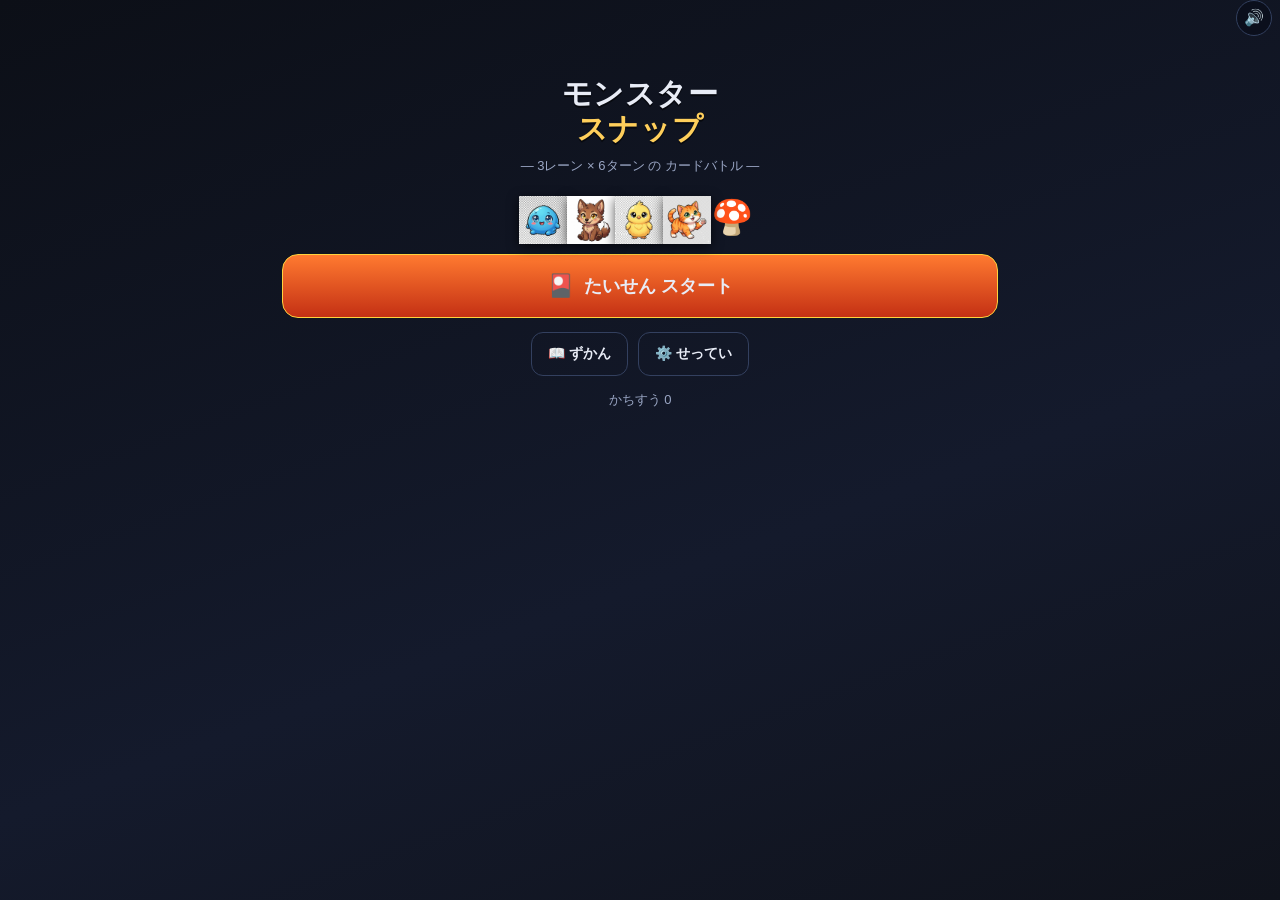
==== commit b4e1d47b: "refactor: Snap 専用ゲームに 切り替え（RPG・3D 廃止） ドラクエ風 3D RPG（バトル/フィールド/世界/闘技場/ストーリー）を 削除し、モンスター・スナップ（カードバトル）専用" ====
--- a/index.html
+++ b/index.html
@@ -5,8 +5,8 @@
   <meta name="viewport" content="width=device-width, initial-scale=1.0, maximum-scale=1.0, user-scalable=no, viewport-fit=cover">
 
   <!-- 基本メタ -->
-  <title>モンスターワールド — 3D モンスター対戦・融合 Webゲーム</title>
-  <meta name="description" content="3D 3対3 のモンスター対戦＋融合（ゆうごう）で 自分だけのチームを 育てよう。スライムから巨神まで、157種類のモンスターが あなたを 待っている。">
+  <title>モンスター・スナップ — 3レーン カードバトル Webゲーム</title>
+  <meta name="description" content="157体の モンスターを 使った 3レーン × 6ターン の カードバトル。シンプルなのに 奥深い 戦略 ゲーム。スマホで サクッと 遊べる。">
   <meta name="author" content="minaiiiiiiiiii0310-beep">
   <meta name="theme-color" content="#10131c">
 
@@ -16,19 +16,19 @@
   <link rel="apple-touch-icon" href="icon.svg">
   <meta name="apple-mobile-web-app-capable" content="yes">
   <meta name="apple-mobile-web-app-status-bar-style" content="black-translucent">
-  <meta name="apple-mobile-web-app-title" content="モンスターワールド">
+  <meta name="apple-mobile-web-app-title" content="モンスター・スナップ">
   <meta name="mobile-web-app-capable" content="yes">
 
   <!-- OGP / Twitter Card -->
   <meta property="og:type" content="website">
-  <meta property="og:title" content="モンスターワールド — 3Dモンスター対戦・融合ゲーム">
-  <meta property="og:description" content="157種のモンスターを 集め、融合して 自分だけのチームを 育てよう。スマホで遊べる本格3Dゲーム。">
+  <meta property="og:title" content="モンスター・スナップ — 3レーン カードバトル">
+  <meta property="og:description" content="157体の モンスターで 3レーン × 6ターン の カードバトル。シンプルなのに 奥深い。スマホで サクッと。">
   <meta property="og:image" content="icon.svg">
   <meta property="og:url" content="https://minaiiiiiiiiii0310-beep.github.io/monster-fusion-world/">
   <meta property="og:locale" content="ja_JP">
   <meta name="twitter:card" content="summary_large_image">
-  <meta name="twitter:title" content="モンスターワールド">
-  <meta name="twitter:description" content="3Dモンスター対戦＋融合 Webゲーム">
+  <meta name="twitter:title" content="モンスター・スナップ">
+  <meta name="twitter:description" content="3レーン カードバトル Webゲーム">
   <meta name="twitter:image" content="icon.svg">
 
   <link rel="stylesheet" href="css/style.css">
@@ -41,8 +41,8 @@
       <div class="splash-logo" aria-hidden="true">
         <img src="icon.svg" alt="" width="120" height="120">
       </div>
-      <div class="splash-title">モンスターワールド</div>
-      <div class="splash-sub">3D モンスター対戦・融合 ゲーム</div>
+      <div class="splash-title">モンスター・スナップ</div>
+      <div class="splash-sub">3レーン × 6ターン カードバトル</div>
       <div class="splash-spinner"></div>
       <div class="splash-tip">ロード中…</div>
     </div>
@@ -51,7 +51,7 @@
   <div id="app">
     <div id="screen"></div>
   </div>
-  <div class="rotate-hint">📱 スマホは横向きが おすすめです</div>
+  <div class="rotate-hint">📱 スマホは 縦持ち推奨</div>
   <button id="mute-btn" class="mute-btn" data-act="mute" title="音のオン/オフ" aria-label="音のオン/オフ">🔊</button>
 
   <!-- Service Worker 登録（PWA: オフライン対応＋インストール可） -->
@@ -61,7 +61,7 @@
         navigator.serviceWorker.register('sw.js').catch((e) => console.warn('SW registration failed', e));
       });
     }
-    // グローバルエラーハンドラ（致命的なエラーでも復旧しやすく）
+    // グローバルエラーハンドラ
     window.addEventListener('error', (e) => {
       console.error('[GameError]', e.message, e.error);
       try { document.getElementById('splash')?.classList.add('done'); } catch (x) {}
@@ -71,17 +71,12 @@
     });
   </script>
 
-  <script src="js/vendor/three.min.js"></script>
+  <!-- Snap 専用ゲームの スクリプト -->
   <script src="js/firebase-config.js"></script>
   <script src="js/audio.js"></script>
   <script src="js/art.js"></script>
   <script src="js/data.js"></script>
   <script src="js/state.js"></script>
-  <script src="js/story.js"></script>
-  <script src="js/battle.js"></script>
-  <script src="js/scene3d.js"></script>
-  <script src="js/world.js"></script>
-  <script src="js/arena.js"></script>
   <script src="js/online.js"></script>
   <script src="js/snap_data.js"></script>
   <script src="js/snap_locations.js"></script>
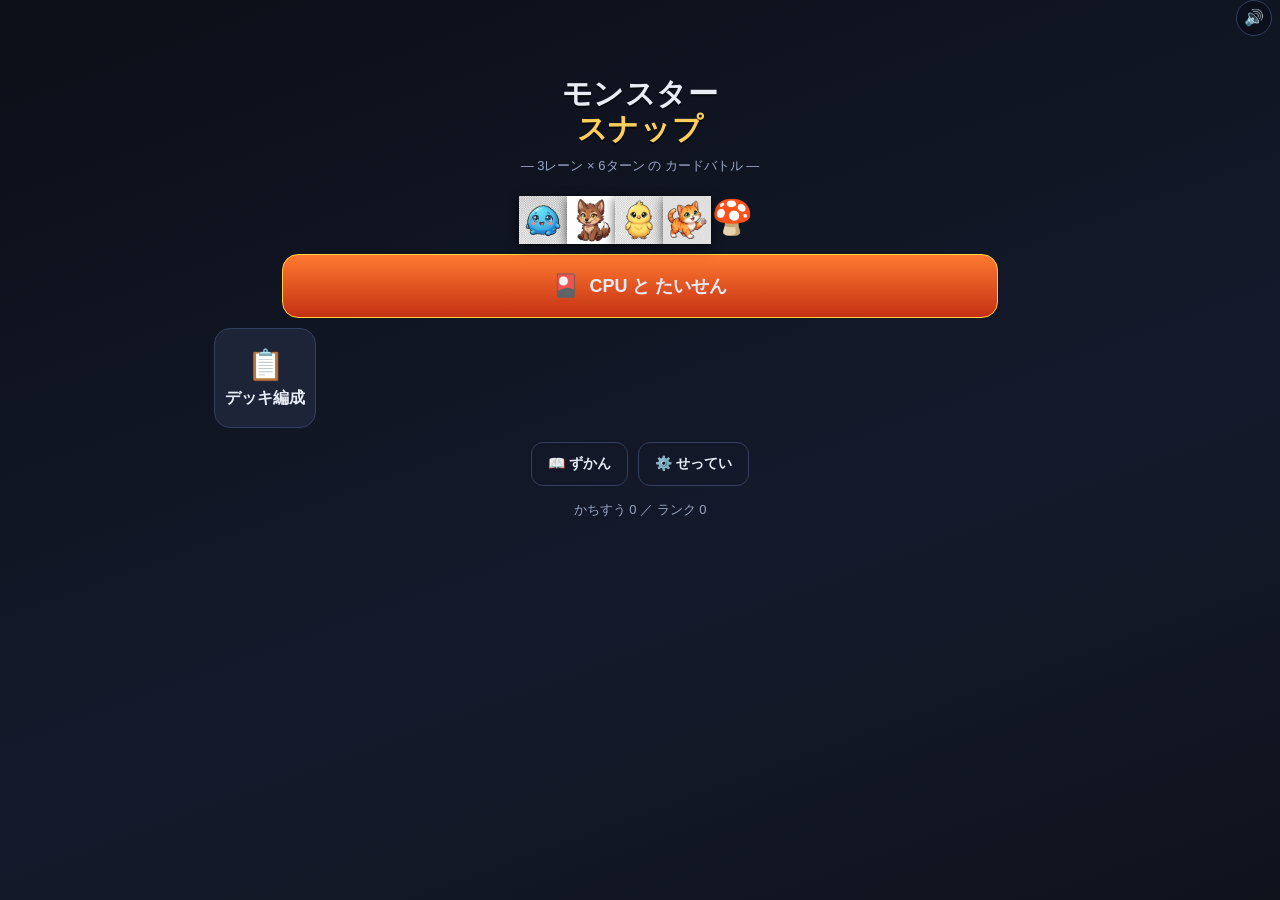
==== commit ea01b843: "feat: Snap! 倍率 / デッキビルダー / オンラインPvP を 追加 モンスター・スナップを 本格機能化:  1. Snap! ベット倍率（×1 → ×2 → ×4）    - 各陣営とも" ====
--- a/index.html
+++ b/index.html
@@ -82,6 +82,7 @@
   <script src="js/snap_locations.js"></script>
   <script src="js/snap_engine.js"></script>
   <script src="js/snap_cpu.js"></script>
+  <script src="js/snap_deck.js"></script>
   <script src="js/snap_ui.js"></script>
   <script src="js/ui.js"></script>
   <script src="js/main.js"></script>
--- a/css/snap.css
+++ b/css/snap.css
@@ -358,3 +358,270 @@
   .snap-log { max-height: 40px; min-height: 24px; }
   .snap-end-btn { padding: 8px 20px; font-size: 13px; min-width: 140px; }
 }
+
+/* ===== ベット倍率表示 / 撤退ボタン ===== */
+.snap-bet-info {
+  background: #ffd23d22;
+  border: 1px solid #ffd23d88;
+  color: #ffd23d;
+  padding: 2px 8px;
+  border-radius: 8px;
+  font-weight: 800;
+  font-size: 12px;
+}
+.snap-bet {
+  background: linear-gradient(180deg, #ffd23d, #b07e10);
+  color: #0c0f17;
+  padding: 6px 14px;
+  border-radius: 14px;
+  font-weight: 900;
+  font-size: 14px;
+  border: 2px solid #fff;
+}
+.snap-retreat {
+  background: linear-gradient(180deg, #888, #555);
+  color: white;
+  border: 2px solid #aaa;
+  padding: 4px 10px;
+  border-radius: 10px;
+  font-weight: 700;
+  font-size: 12px;
+  margin-right: 4px;
+  cursor: pointer;
+}
+.snap-retreat:active { transform: scale(.95); }
+
+.snap-result-bet {
+  font-size: 14px;
+  color: var(--sub);
+  margin-bottom: 14px;
+  padding: 6px 12px;
+  background: #0006;
+  border-radius: 10px;
+}
+.snap-result-bet .win { color: #56d364; font-weight: 800; }
+.snap-result-bet .lose { color: #ff6b6b; font-weight: 800; }
+.snap-result-bet .tie { color: var(--sub); }
+
+/* ===== デッキ・ビルダー ===== */
+.deck-screen {
+  min-height: 100vh;
+  background: linear-gradient(180deg, #0f1428 0%, #1a1f3a 60%, #0c0f1a 100%);
+  padding: env(safe-area-inset-top, 8px) 8px env(safe-area-inset-bottom, 8px);
+  display: flex;
+  flex-direction: column;
+  gap: 8px;
+  color: var(--text);
+}
+.deck-top {
+  display: flex;
+  align-items: center;
+  gap: 8px;
+  padding: 4px 6px;
+}
+.deck-title {
+  flex: 1;
+  text-align: center;
+  font-size: 14px;
+  font-weight: 700;
+}
+.deck-title b { font-size: 18px; padding: 0 4px; }
+.deck-title b.ok { color: #56d364; }
+.deck-title b.warn { color: #ffd23d; }
+.deck-avg {
+  display: block;
+  font-size: 11px;
+  color: var(--sub);
+  font-weight: 400;
+}
+.deck-save {
+  background: linear-gradient(180deg, #56d364, #2a8a3a);
+  color: white;
+  border: 2px solid #ffffff44;
+  padding: 8px 16px;
+  border-radius: 10px;
+  font-weight: 800;
+  cursor: pointer;
+  font-size: 13px;
+}
+.deck-save.disabled {
+  background: #555; cursor: not-allowed; opacity: 0.6;
+}
+.deck-save:active { transform: scale(.95); }
+
+.deck-current {
+  display: flex;
+  flex-wrap: wrap;
+  gap: 4px;
+  padding: 6px;
+  background: #0006;
+  border-radius: 10px;
+  min-height: 80px;
+  border: 1px dashed var(--line);
+}
+.deck-empty {
+  width: 100%;
+  text-align: center;
+  color: var(--sub);
+  padding: 16px;
+  font-size: 12px;
+}
+.deck-current-card {
+  flex: 0 0 56px;
+  width: 56px;
+  background: linear-gradient(150deg, #3a4a6e 0%, #1d2438 100%);
+  border: 2px solid #fff8;
+  border-radius: 8px;
+  padding: 2px;
+  font-size: 9px;
+  position: relative;
+  cursor: pointer;
+  text-align: center;
+}
+.deck-current-card[data-el="fire"]    { background: linear-gradient(150deg, #ff7a30, #c43014); }
+.deck-current-card[data-el="water"]   { background: linear-gradient(150deg, #5ab4ff, #1a4a9a); }
+.deck-current-card[data-el="grass"]   { background: linear-gradient(150deg, #5fd06a, #1a6e2a); }
+.deck-current-card[data-el="wind"]    { background: linear-gradient(150deg, #8ae8d0, #2a8068); }
+.deck-current-card[data-el="earth"]   { background: linear-gradient(150deg, #c69a5b, #6a4a1a); }
+.deck-current-card[data-el="thunder"] { background: linear-gradient(150deg, #ffd23d, #b07e10); }
+.deck-current-card[data-el="light"]   { background: linear-gradient(150deg, #fff1a8, #c8a040); color: #382a10; }
+.deck-current-card[data-el="dark"]    { background: linear-gradient(150deg, #a06bff, #3a1888); }
+.deck-current-card .snap-card-cost {
+  top: -4px; left: -3px; width: 18px; height: 18px; font-size: 10px;
+}
+.deck-mini-emoji {
+  font-size: 22px;
+  padding: 6px 0 2px;
+}
+.deck-mini-emoji .deck-art {
+  width: 100%; height: 32px; object-fit: contain;
+}
+.deck-mini-name {
+  font-size: 8.5px;
+  font-weight: 700;
+  white-space: nowrap;
+  overflow: hidden;
+  text-overflow: ellipsis;
+  padding: 1px 2px;
+}
+
+.deck-filters {
+  display: flex;
+  flex-direction: column;
+  gap: 4px;
+  padding: 0 4px;
+}
+.deck-filter-row {
+  display: flex;
+  align-items: center;
+  gap: 4px;
+  overflow-x: auto;
+  -webkit-overflow-scrolling: touch;
+}
+.deck-filter-label {
+  font-size: 10px;
+  color: var(--sub);
+  flex-shrink: 0;
+  min-width: 36px;
+}
+.deck-chip {
+  flex-shrink: 0;
+  background: var(--panel);
+  border: 1px solid var(--line);
+  color: var(--text);
+  padding: 4px 10px;
+  border-radius: 16px;
+  font-size: 11px;
+  cursor: pointer;
+}
+.deck-chip.selected {
+  background: var(--gold);
+  color: #0c0f17;
+  border-color: var(--gold);
+  font-weight: 700;
+}
+.deck-chip:active { transform: scale(.95); }
+
+.deck-pool {
+  display: grid;
+  grid-template-columns: repeat(3, 1fr);
+  gap: 6px;
+  padding: 4px;
+  flex: 1;
+  overflow-y: auto;
+  -webkit-overflow-scrolling: touch;
+}
+.deck-pool-card {
+  background: linear-gradient(150deg, #3a4a6e 0%, #1d2438 100%);
+  border: 2px solid #fff8;
+  border-radius: 8px;
+  padding: 2px;
+  font-size: 9px;
+  color: #fff;
+  position: relative;
+  box-shadow: 0 2px 6px #0008, inset 0 1px 0 #ffffff44;
+  cursor: pointer;
+  display: flex;
+  flex-direction: column;
+  min-height: 120px;
+}
+.deck-pool-card[data-el="fire"]    { background: linear-gradient(150deg, #ff7a30, #c43014); }
+.deck-pool-card[data-el="water"]   { background: linear-gradient(150deg, #5ab4ff, #1a4a9a); }
+.deck-pool-card[data-el="grass"]   { background: linear-gradient(150deg, #5fd06a, #1a6e2a); }
+.deck-pool-card[data-el="wind"]    { background: linear-gradient(150deg, #8ae8d0, #2a8068); }
+.deck-pool-card[data-el="earth"]   { background: linear-gradient(150deg, #c69a5b, #6a4a1a); }
+.deck-pool-card[data-el="thunder"] { background: linear-gradient(150deg, #ffd23d, #b07e10); }
+.deck-pool-card[data-el="light"]   { background: linear-gradient(150deg, #fff1a8, #c8a040); color: #382a10; }
+.deck-pool-card[data-el="dark"]    { background: linear-gradient(150deg, #a06bff, #3a1888); }
+.deck-pool-card.in-deck {
+  outline: 3px solid var(--gold);
+  outline-offset: 1px;
+  opacity: 0.85;
+}
+.deck-pool-card:active { transform: scale(.95); }
+.deck-pool-card .snap-card-cost { width: 20px; height: 20px; font-size: 11px; }
+.deck-pool-card .snap-card-pow { min-width: 20px; height: 20px; font-size: 11px; }
+.deck-pool-card .snap-card-art-wrap { min-height: 36px; }
+.deck-pool-card .snap-card-art-emoji { font-size: 22px; }
+.deck-pool-card .snap-card-name { font-size: 8px; }
+.deck-pool-card .snap-card-ability { font-size: 7px; }
+.deck-check {
+  position: absolute;
+  top: 50%; left: 50%;
+  transform: translate(-50%, -50%);
+  font-size: 36px;
+  color: var(--gold);
+  text-shadow: 0 0 8px #000, 0 0 12px #ffd23d;
+  pointer-events: none;
+  z-index: 3;
+}
+.deck-no-results {
+  grid-column: 1 / -1;
+  text-align: center;
+  color: var(--sub);
+  padding: 24px;
+}
+.deck-toast {
+  position: fixed;
+  bottom: 100px;
+  left: 50%;
+  transform: translateX(-50%);
+  background: #000c;
+  color: white;
+  padding: 8px 16px;
+  border-radius: 20px;
+  font-size: 13px;
+  z-index: 9999;
+  border: 1px solid var(--line);
+}
+
+/* ===== 横画面のとき デッキビルダーも 縮小 ===== */
+@media (orientation: landscape) and (max-height: 600px) {
+  .deck-screen { padding: 4px; gap: 4px; }
+  .deck-pool { grid-template-columns: repeat(5, 1fr); }
+  .deck-pool-card { min-height: 100px; font-size: 8px; }
+  .deck-pool-card .snap-card-art-emoji { font-size: 18px; }
+  .deck-current { min-height: 60px; }
+  .deck-current-card { flex: 0 0 44px; width: 44px; }
+  .deck-mini-emoji { font-size: 16px; }
+}
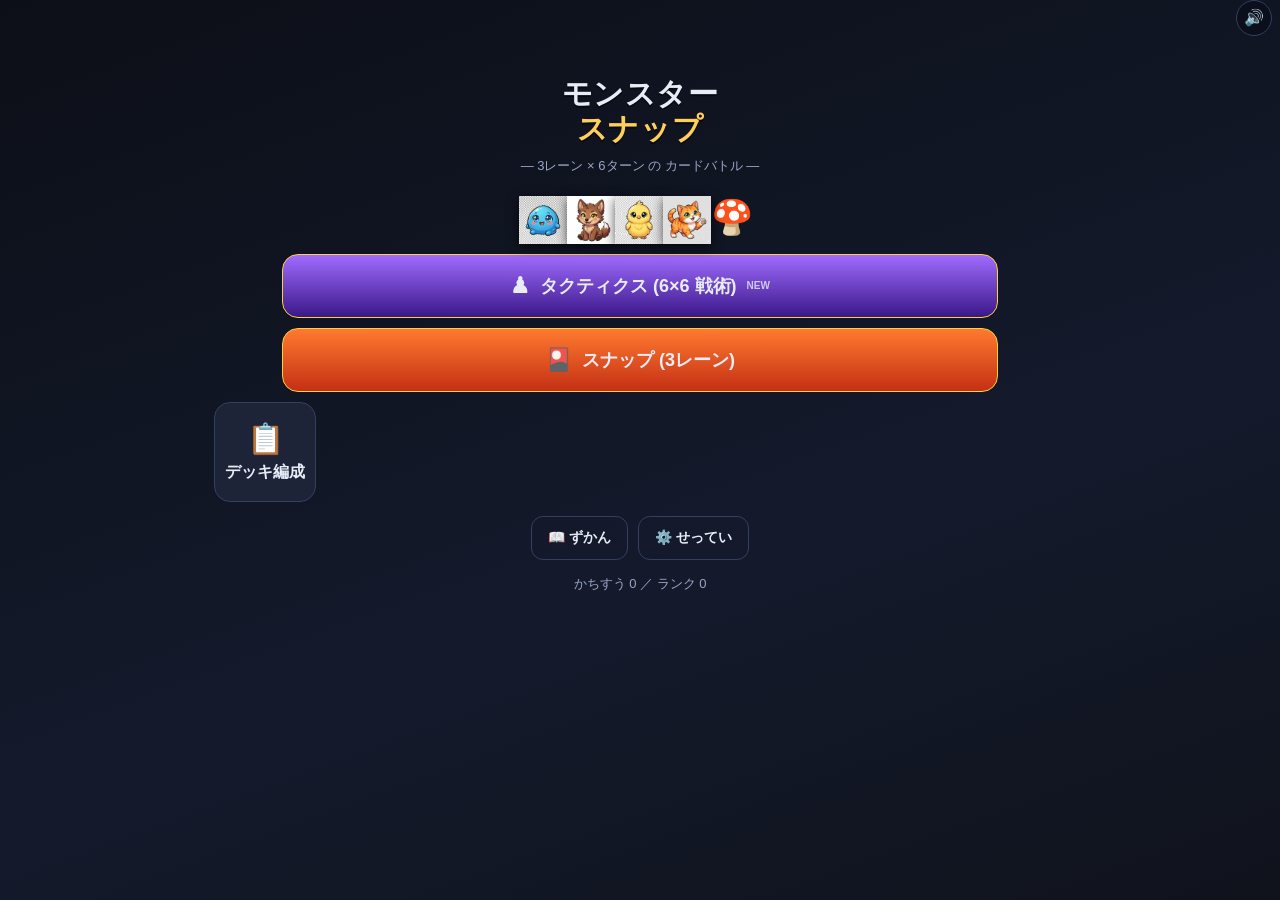
==== commit 61c0ce8f: "feat: [新ゲーム Phase C] ブラウザ UI（6×6 タップ操作）統合 新ゲーム「モンスター・タクティクス」を ブラウザで 遊べる 状態に。 タイトル画面に 入口 追加、Snap と 共存" ====
--- a/index.html
+++ b/index.html
@@ -33,6 +33,7 @@
 
   <link rel="stylesheet" href="css/style.css">
   <link rel="stylesheet" href="css/snap.css">
+  <link rel="stylesheet" href="css/tactics.css">
 </head>
 <body>
   <!-- スプラッシュ：JS 読み込み完了まで表示 -->
@@ -84,6 +85,12 @@
   <script src="js/snap_cpu.js"></script>
   <script src="js/snap_deck.js"></script>
   <script src="js/snap_ui.js"></script>
+  <!-- タクティクス（新ゲーム） -->
+  <script src="js/tactics_data.js"></script>
+  <script src="js/tactics_engine.js"></script>
+  <script src="js/tactics_magic.js"></script>
+  <script src="js/tactics_cpu.js"></script>
+  <script src="js/tactics_ui.js"></script>
   <script src="js/ui.js"></script>
   <script src="js/main.js"></script>
 </body>
--- a/css/snap.css
+++ b/css/snap.css
@@ -1,115 +1,195 @@
 /* =========================================================================
- *  snap.css  —  モンスター・スナップ用スタイル
+ *  snap.css  —  モンスター・スナップ スタイル
+ *  目標: 縦持ち スマホで 3レーン スクロール無しで 全て表示
  * =======================================================================*/
 
 .snap-screen {
-  min-height: 100vh;
+  height: 100vh;
+  height: 100dvh;
+  max-height: 100vh;
+  max-height: 100dvh;
   background: linear-gradient(180deg, #0f1428 0%, #1a1f3a 60%, #0c0f1a 100%);
-  padding: env(safe-area-inset-top, 8px) 6px env(safe-area-inset-bottom, 8px);
+  padding: env(safe-area-inset-top, 6px) 6px env(safe-area-inset-bottom, 6px);
   display: flex;
   flex-direction: column;
-  gap: 6px;
+  gap: 4px;
   color: var(--text);
   position: relative;
+  overflow: hidden;
+  box-sizing: border-box;
 }
 
 /* ===== トップ ===== */
 .snap-top {
   display: flex;
   align-items: center;
-  gap: 8px;
-  padding: 4px 6px;
+  gap: 6px;
+  padding: 2px 4px;
+  flex-shrink: 0;
+  height: 38px;
 }
 .snap-back {
   background: var(--panel); border: 1px solid var(--line);
-  color: var(--text); border-radius: 10px;
-  width: 36px; height: 36px; font-size: 18px; cursor: pointer;
+  color: var(--text); border-radius: 8px;
+  width: 32px; height: 32px; font-size: 16px; cursor: pointer;
+  flex-shrink: 0;
 }
 .snap-info {
-  flex: 1; display: flex; gap: 12px; align-items: center; justify-content: center;
-  font-size: 13px; font-weight: 700;
+  flex: 1; display: flex; gap: 10px; align-items: center; justify-content: center;
+  font-size: 12px; font-weight: 700;
 }
 .snap-turn { color: var(--gold); }
 .snap-energy { color: #7fb3ff; }
-.snap-energy b { font-size: 18px; color: #aedaff; }
+.snap-energy b { font-size: 16px; color: #aedaff; }
+.snap-bet-info {
+  background: #ffd23d22;
+  border: 1px solid #ffd23d88;
+  color: #ffd23d;
+  padding: 1px 6px;
+  border-radius: 6px;
+  font-weight: 800;
+  font-size: 11px;
+}
 .snap-snap-btn {
   background: linear-gradient(180deg, #ff5a5a, #c43030);
   color: white; border: 2px solid #ffd23d;
-  padding: 6px 14px; border-radius: 14px;
-  font-weight: 900; font-size: 14px;
-  box-shadow: 0 0 12px #ffd23d88;
+  padding: 4px 10px; border-radius: 12px;
+  font-weight: 900; font-size: 12px;
+  box-shadow: 0 0 10px #ffd23d88;
   animation: snapPulse 1.5s ease-in-out infinite;
   cursor: pointer;
+  flex-shrink: 0;
 }
 .snap-snap-btn:active { transform: scale(.95); }
-@keyframes snapPulse { 50% { box-shadow: 0 0 18px #ffd23dcc; } }
-
-/* ===== 盤面 ===== */
+@keyframes snapPulse { 50% { box-shadow: 0 0 16px #ffd23dcc; } }
+.snap-bet {
+  background: linear-gradient(180deg, #ffd23d, #b07e10);
+  color: #0c0f17;
+  padding: 4px 10px;
+  border-radius: 12px;
+  font-weight: 900;
+  font-size: 12px;
+  border: 2px solid #fff;
+}
+.snap-retreat {
+  background: linear-gradient(180deg, #888, #555);
+  color: white;
+  border: 2px solid #aaa;
+  padding: 3px 8px;
+  border-radius: 8px;
+  font-weight: 700;
+  font-size: 11px;
+  margin-right: 2px;
+  cursor: pointer;
+  flex-shrink: 0;
+}
+.snap-retreat:active { transform: scale(.95); }
+
+/* ===== 盤面（横並び 3レーン） ===== */
 .snap-board {
   display: flex;
   flex-direction: row;
-  gap: 4px;
+  gap: 3px;
   flex: 1;
-}
-.snap-lane {
+  min-height: 0;
+}
+.lane-strip {
   flex: 1;
+  min-width: 0;
+  min-height: 0;
   background: linear-gradient(180deg, #1d2438 0%, #141828 100%);
   border: 1px solid var(--line);
-  border-radius: 12px;
-  padding: 4px;
+  border-radius: 8px;
+  padding: 2px;
   display: flex;
   flex-direction: column;
-  gap: 4px;
-  min-width: 0;
-}
-.snap-lane-head {
-  display: flex;
+  gap: 2px;
+}
+.lane-bar {
+  display: flex;
+  align-items: center;
   justify-content: space-between;
-  align-items: center;
-  font-size: 10px;
-  color: var(--sub);
-}
-.snap-lane-no { font-weight: 700; }
-.snap-pow {
-  background: #0008; padding: 2px 8px; border-radius: 8px;
-  font-size: 13px; font-weight: 900;
-}
-.snap-pow.lead {
-  background: var(--gold); color: #0c0f17;
-  box-shadow: 0 0 8px #ffd23dcc;
-}
-.snap-loc {
-  background: #0a0e1d; border: 1px dashed var(--line);
-  border-radius: 8px; padding: 4px 6px;
-  font-size: 9.5px; line-height: 1.25; text-align: center;
+  gap: 2px;
+  height: 18px;
+  flex-shrink: 0;
+  font-size: 9px;
+}
+.lane-loc {
+  flex: 1;
+  text-align: center;
+  font-size: 9px;
   color: var(--text);
-}
-.snap-loc.dim { opacity: 0.4; }
-.snap-loc small { color: var(--sub); font-size: 8.5px; }
-
-.snap-row {
-  display: flex;
-  gap: 3px;
-  min-height: 78px;
+  background: #0a0e1d;
+  border: 1px dashed var(--line);
+  border-radius: 4px;
+  padding: 0 2px;
+  overflow: hidden;
+  text-overflow: ellipsis;
+  white-space: nowrap;
+  line-height: 14px;
+}
+.lane-loc small { display: none; }   /* 省略表示（横並びで 場所がない） */
+.lane-loc-name { font-weight: 700; font-size: 9px; }
+.lane-loc.dim { opacity: 0.4; }
+.lane-pow {
+  background: #0008;
+  padding: 0 5px;
+  border-radius: 6px;
+  font-size: 11px;
+  font-weight: 900;
+  min-width: 22px;
+  text-align: center;
+  flex-shrink: 0;
+  line-height: 14px;
+}
+.lane-pow.ally-lead {
+  background: linear-gradient(180deg, #ffd23d, #b07e10);
+  color: #0c0f17;
+  box-shadow: 0 0 4px #ffd23dcc;
+}
+.lane-pow.enemy-lead {
+  background: linear-gradient(180deg, #ff6b6b, #aa2020);
+  color: white;
+  box-shadow: 0 0 4px #ff6b6bcc;
+}
+
+.lane-rows {
+  flex: 1;
+  min-height: 0;
+  display: flex;
+  flex-direction: column;
+  gap: 2px;
+}
+.lane-row {
+  flex: 1;
+  min-height: 0;
+  display: flex;
+  flex-direction: column;   /* カードを 縦に 積む（横並びレーン内で） */
+  gap: 2px;
   align-items: stretch;
 }
-.snap-row.enemy { flex-direction: row-reverse; }
-.snap-row.ally { }
+.lane-row.enemy {
+  flex-direction: column-reverse;   /* 敵カードは 上から 積み下がる */
+}
 
 .snap-slot {
   flex: 1;
   min-width: 0;
-  min-height: 78px;
-  display: flex;
-  align-items: center;
-  justify-content: center;
+  min-height: 0;
+  display: flex;
+  align-items: stretch;
+  justify-content: stretch;
 }
 .snap-slot.empty {
   background: #00000033;
   border: 1px dashed #ffffff22;
-  border-radius: 8px;
+  border-radius: 6px;
   color: var(--sub);
-  font-size: 18px;
+  font-size: 14px;
+  min-height: 22px;
+  display: flex;
+  align-items: center;
+  justify-content: center;
 }
 .snap-slot.empty.target {
   border-color: var(--gold);
@@ -119,7 +199,7 @@
 }
 @keyframes targetPulse { 50% { background: #ffd23d44; } }
 
-/* ===== カード ===== */
+/* ===== カード（盤面） ===== */
 .snap-card {
   flex: 1; min-width: 0;
   background: linear-gradient(150deg, #3a4a6e 0%, #1d2438 100%);
@@ -132,9 +212,20 @@
   color: #fff;
   box-shadow: 0 2px 6px #0008, inset 0 1px 0 #ffffff44;
   cursor: pointer;
-  transition: transform .15s ease;
+  transition: transform .15s ease, box-shadow .15s ease;
+  overflow: hidden;
+}
+/* 盤面カード（横並び 3レーン用、横長フォーマット） */
+.lane-card {
+  font-size: 8px;
+  min-height: 0;
+  flex-direction: row;        /* 横レイアウト: アート左, 情報右 */
+  align-items: center;
+  padding: 1px 3px 1px 1px;
+  gap: 2px;
 }
 .snap-card:active { transform: scale(.96); }
+
 .snap-card.pending {
   border-color: var(--gold);
   box-shadow: 0 0 12px #ffd23d88, inset 0 1px 0 #ffffff66;
@@ -143,6 +234,10 @@
 @keyframes pendingPulse { 50% { box-shadow: 0 0 18px #ffd23dcc; } }
 .snap-card.enemy-side { transform: scaleX(-1); }
 .snap-card.enemy-side > * { transform: scaleX(-1); }
+/* 盤面の 横長カードは 反転しない（読みづらい ため） */
+.lane-card.enemy-side { transform: none; }
+.lane-card.enemy-side > * { transform: none; }
+.lane-card.enemy-side { border-color: #ff6b6b88; }
 
 /* 属性カラー */
 .snap-card[data-el="fire"]    { background: linear-gradient(150deg, #ff7a30, #c43014); }
@@ -154,144 +249,262 @@
 .snap-card[data-el="light"]   { background: linear-gradient(150deg, #fff1a8, #c8a040); color: #382a10; }
 .snap-card[data-el="dark"]    { background: linear-gradient(150deg, #a06bff, #3a1888); }
 
+/* 属性グロー */
+.lane-card[data-el="fire"]    { box-shadow: 0 0 10px #ff7a3055, 0 2px 4px #0008, inset 0 1px 0 #ffffff44; }
+.lane-card[data-el="water"]   { box-shadow: 0 0 10px #5ab4ff55, 0 2px 4px #0008, inset 0 1px 0 #ffffff44; }
+.lane-card[data-el="grass"]   { box-shadow: 0 0 10px #5fd06a55, 0 2px 4px #0008, inset 0 1px 0 #ffffff44; }
+.lane-card[data-el="wind"]    { box-shadow: 0 0 10px #8ae8d055, 0 2px 4px #0008, inset 0 1px 0 #ffffff44; }
+.lane-card[data-el="earth"]   { box-shadow: 0 0 10px #c69a5b55, 0 2px 4px #0008, inset 0 1px 0 #ffffff44; }
+.lane-card[data-el="thunder"] { box-shadow: 0 0 10px #ffd23d55, 0 2px 4px #0008, inset 0 1px 0 #ffffff44; }
+.lane-card[data-el="light"]   { box-shadow: 0 0 10px #fff1a855, 0 2px 4px #0008, inset 0 1px 0 #ffffff44; }
+.lane-card[data-el="dark"]    { box-shadow: 0 0 10px #a06bff55, 0 2px 4px #0008, inset 0 1px 0 #ffffff44; }
+
 .snap-card-cost {
-  position: absolute; top: -6px; left: -4px;
+  position: absolute; top: -4px; left: -3px;
   background: #4285f4; color: white;
-  width: 22px; height: 22px; border-radius: 50%;
+  width: 16px; height: 16px; border-radius: 50%;
   display: flex; align-items: center; justify-content: center;
-  font-size: 12px; font-weight: 900;
+  font-size: 9px; font-weight: 900;
   border: 2px solid #fff;
   z-index: 2;
 }
 .snap-card-pow {
-  position: absolute; top: -6px; right: -4px;
+  position: absolute; top: -4px; right: -3px;
   background: var(--gold); color: #0c0f17;
-  min-width: 22px; height: 22px; padding: 0 4px; border-radius: 11px;
+  min-width: 16px; height: 16px; padding: 0 3px; border-radius: 8px;
   display: flex; align-items: center; justify-content: center;
-  font-size: 12px; font-weight: 900;
+  font-size: 10px; font-weight: 900;
   border: 2px solid #fff;
   z-index: 2;
 }
 .snap-card-art-wrap {
   flex: 1;
   background: #0a0d18cc;
-  border-radius: 5px;
+  border-radius: 4px;
   display: flex; align-items: center; justify-content: center;
-  margin: 8px 1px 2px;
+  margin: 6px 1px 1px;
   overflow: hidden;
-  min-height: 40px;
+  min-height: 0;
 }
 .snap-card-art {
   width: 100%; height: 100%; object-fit: contain;
 }
 .snap-card-art-emoji {
-  font-size: 28px;
-}
+  font-size: 24px;
+}
+/* 盤面カード（横長）: アート部分は 左に コンパクト */
+.lane-card .snap-card-art-wrap {
+  flex: 0 0 auto;
+  width: 30px;
+  height: 30px;
+  margin: 0;
+  border-radius: 4px;
+}
+.lane-card .snap-card-art-emoji { font-size: 18px; }
 .snap-card-name {
   text-align: center;
   font-size: 8.5px;
   font-weight: 700;
-  padding: 1px 2px;
+  padding: 0 2px;
   text-shadow: 0 1px 0 #0008;
   overflow: hidden;
   white-space: nowrap;
   text-overflow: ellipsis;
-}
-
-/* ===== 手札 ===== */
-.snap-hand {
-  display: flex;
-  gap: 5px;
-  overflow-x: auto;
-  overflow-y: hidden;
-  padding: 8px 4px 4px;
-  border-top: 1px solid var(--line);
-  -webkit-overflow-scrolling: touch;
-  min-height: 130px;
-}
-.snap-card.in-hand {
-  flex: 0 0 88px;
-  min-width: 88px;
-  height: 116px;
+  line-height: 1.1;
+}
+.lane-card .snap-card-name {
+  flex: 1;
+  font-size: 8px;
+  text-align: left;
+  padding: 0 2px;
+}
+
+/* ランク星 */
+.snap-card-stars {
+  position: absolute;
+  top: 14px;
+  left: 50%;
+  transform: translateX(-50%);
+  font-size: 6.5px;
+  color: #ffd23d;
+  letter-spacing: -1px;
+  text-shadow: 0 1px 2px #000, 0 0 3px #ffd23daa;
+  pointer-events: none;
+  z-index: 2;
+  white-space: nowrap;
+}
+.lane-card .snap-card-stars {
+  /* 盤面カードでは ランク星 非表示（スペース確保） */
+  display: none;
+}
+
+/* 能力アイコン */
+.snap-card-ability-icon {
+  position: absolute;
+  bottom: 12px;
+  right: 1px;
   font-size: 10px;
-}
-.snap-card.in-hand .snap-card-art-wrap {
-  min-height: 50px;
-}
-.snap-card.in-hand .snap-card-art-emoji {
-  font-size: 36px;
-}
-.snap-card.in-hand .snap-card-name {
-  font-size: 9.5px;
-}
-.snap-card.in-hand.disabled {
-  opacity: 0.45;
-  cursor: not-allowed;
-  filter: grayscale(0.5);
-}
-.snap-card.in-hand.selected {
-  outline: 3px solid var(--gold);
-  outline-offset: 1px;
-  transform: translateY(-6px) scale(1.04);
-  box-shadow: 0 6px 18px #ffd23daa;
-}
-.snap-card-ability {
-  font-size: 7.5px;
-  background: #00000088;
-  padding: 1px 3px;
-  border-radius: 3px;
-  margin: 0 2px 2px;
-  line-height: 1.15;
-  text-align: center;
-}
-
-.snap-no-hand {
-  color: var(--sub);
-  text-align: center;
-  padding: 20px;
-  width: 100%;
-}
-
-/* ===== ログ ===== */
+  background: #0008;
+  border: 1px solid #fff6;
+  border-radius: 50%;
+  width: 16px;
+  height: 16px;
+  display: flex;
+  align-items: center;
+  justify-content: center;
+  z-index: 3;
+  pointer-events: none;
+  text-shadow: 0 1px 1px #000;
+}
+.lane-card .snap-card-ability-icon {
+  bottom: auto;
+  top: 2px;
+  right: 2px;
+  width: 12px;
+  height: 12px;
+  font-size: 8px;
+}
+
+/* ホロ シマー（rank 5+） */
+.snap-card.holo {
+  position: relative;
+}
+.snap-card.holo::before {
+  content: '';
+  position: absolute;
+  inset: 0;
+  background: linear-gradient(120deg,
+    transparent 30%,
+    rgba(255,255,255,0.35) 50%,
+    transparent 70%);
+  background-size: 220% 220%;
+  animation: holoShine 3s linear infinite;
+  pointer-events: none;
+  border-radius: inherit;
+  z-index: 1;
+}
+@keyframes holoShine {
+  0% { background-position: -110% -110%; }
+  100% { background-position: 210% 210%; }
+}
+
+/* 新規公開アニメ */
+@keyframes cardEnterTop {
+  0%   { opacity: 0; transform: translateY(-18px) scale(.85); }
+  60%  { opacity: 1; transform: translateY(3px) scale(1.04); }
+  100% { opacity: 1; transform: none; }
+}
+@keyframes cardEnterBottom {
+  0%   { opacity: 0; transform: translateY(18px) scale(.85); }
+  60%  { opacity: 1; transform: translateY(-3px) scale(1.04); }
+  100% { opacity: 1; transform: none; }
+}
+.lane-card.just-revealed {
+  animation: cardEnterTop .5s ease-out;
+}
+.lane-row.ally .lane-card.just-revealed {
+  animation: cardEnterBottom .5s ease-out;
+}
+
+/* ===== 手札 + ログ ===== */
+.snap-hand-wrap {
+  flex-shrink: 0;
+  display: flex;
+  flex-direction: column;
+  gap: 2px;
+}
 .snap-log {
   font-size: 11px;
   color: var(--sub);
   background: #0006;
   border: 1px solid var(--line);
-  border-radius: 8px;
-  padding: 4px 8px;
-  min-height: 40px;
-  max-height: 70px;
-  overflow-y: auto;
+  border-radius: 6px;
+  padding: 2px 8px;
+  height: 22px;
+  overflow: hidden;
 }
 .snap-log div {
-  padding: 1px 0;
-  border-bottom: 1px solid #ffffff11;
-}
-.snap-log div:last-child { border-bottom: none; color: var(--text); }
+  white-space: nowrap;
+  overflow: hidden;
+  text-overflow: ellipsis;
+}
+
+.snap-hand {
+  display: flex;
+  gap: 4px;
+  overflow-x: auto;
+  overflow-y: hidden;
+  padding: 5px 4px 2px;
+  border-top: 1px solid var(--line);
+  -webkit-overflow-scrolling: touch;
+  height: 110px;
+}
+.snap-card.in-hand {
+  flex: 0 0 76px;
+  min-width: 76px;
+  height: 100px;
+  font-size: 9.5px;
+}
+.snap-card.in-hand .snap-card-art-wrap {
+  min-height: 32px;
+}
+.snap-card.in-hand .snap-card-art-emoji {
+  font-size: 30px;
+}
+.snap-card.in-hand .snap-card-name {
+  font-size: 9px;
+}
+.snap-card.in-hand.disabled {
+  opacity: 0.45;
+  cursor: not-allowed;
+  filter: grayscale(0.5);
+}
+.snap-card.in-hand.selected {
+  outline: 3px solid var(--gold);
+  outline-offset: 1px;
+  transform: translateY(-4px) scale(1.04);
+  box-shadow: 0 6px 14px #ffd23daa;
+}
+.snap-card-ability {
+  font-size: 7px;
+  background: #00000088;
+  padding: 1px 2px;
+  border-radius: 3px;
+  margin: 0 1px 1px;
+  line-height: 1.15;
+  text-align: center;
+}
+
+.snap-no-hand {
+  color: var(--sub);
+  text-align: center;
+  padding: 20px;
+  width: 100%;
+}
 
 /* ===== フッター ===== */
 .snap-foot {
   display: flex;
   justify-content: center;
-  padding: 4px;
+  padding: 2px;
+  flex-shrink: 0;
 }
 .snap-end-btn {
   background: linear-gradient(180deg, #56d364, #2a8a3a);
   color: white;
   border: 2px solid #ffffff44;
-  padding: 12px 32px;
-  border-radius: 14px;
-  font-size: 16px;
+  padding: 8px 24px;
+  border-radius: 12px;
+  font-size: 14px;
   font-weight: 800;
   cursor: pointer;
-  box-shadow: 0 4px 12px #56d36488;
-  min-width: 200px;
+  box-shadow: 0 3px 8px #56d36488;
+  min-width: 160px;
 }
 .snap-end-btn:active { transform: scale(.96); }
 .snap-end-btn.pass {
   background: linear-gradient(180deg, #5b8cff, #3a64e0);
-  box-shadow: 0 4px 12px #5b8cff88;
+  box-shadow: 0 3px 8px #5b8cff88;
 }
 
 /* ===== 結果画面 ===== */
@@ -299,109 +512,218 @@
   align-items: center;
   justify-content: center;
   text-align: center;
-  padding: 24px;
+  padding: 16px;
+  overflow-y: auto;
 }
 .snap-result h1 {
-  font-size: 36px;
-  margin: 0 0 16px;
+  font-size: 32px;
+  margin: 0 0 12px;
   text-shadow: 0 4px 0 #0008;
 }
 .snap-result h1.win { color: var(--gold); }
 .snap-result h1.lose { color: #ff6b6b; }
 .snap-result h1.tie { color: var(--sub); }
 .snap-result-lanes {
-  font-size: 18px;
+  font-size: 16px;
   color: var(--gold);
   font-weight: 700;
-  margin-bottom: 16px;
-}
+  margin-bottom: 8px;
+}
+.snap-result-bet {
+  font-size: 13px;
+  color: var(--sub);
+  margin-bottom: 12px;
+  padding: 5px 12px;
+  background: #0006;
+  border-radius: 10px;
+}
+.snap-result-bet .win { color: #56d364; font-weight: 800; }
+.snap-result-bet .lose { color: #ff6b6b; font-weight: 800; }
+.snap-result-bet .tie { color: var(--sub); }
 .snap-result-detail {
   background: var(--panel);
   border: 1px solid var(--line);
   border-radius: 12px;
-  padding: 14px;
-  margin: 0 16px 24px;
-  font-size: 12.5px;
+  padding: 12px;
+  margin: 0 8px 16px;
+  font-size: 12px;
   text-align: left;
   width: 100%;
   max-width: 360px;
+  box-sizing: border-box;
 }
 .snap-result-lane {
-  padding: 6px 0;
+  padding: 5px 0;
   border-bottom: 1px solid var(--line);
 }
 .snap-result-lane:last-child { border-bottom: none; }
 .snap-result-actions {
   display: flex;
   flex-direction: column;
-  gap: 10px;
+  gap: 8px;
   width: 100%;
   max-width: 280px;
 }
 
-/* ===== 横画面（landscape）対応 ===== */
-@media (orientation: landscape) and (max-height: 600px) {
-  .snap-screen { padding: 4px; }
-  .snap-top { padding: 2px; gap: 4px; }
-  .snap-back { width: 30px; height: 30px; font-size: 14px; }
-  .snap-info { font-size: 11px; }
-  .snap-energy b { font-size: 14px; }
-  .snap-snap-btn { padding: 4px 10px; font-size: 12px; }
-  .snap-board { gap: 2px; }
-  .snap-lane { padding: 2px; gap: 2px; }
-  .snap-row { min-height: 60px; }
-  .snap-slot { min-height: 60px; }
-  .snap-card-art-emoji { font-size: 22px; }
-  .snap-card.in-hand { flex: 0 0 70px; min-width: 70px; height: 92px; }
-  .snap-card.in-hand .snap-card-art-emoji { font-size: 28px; }
-  .snap-hand { min-height: 100px; }
-  .snap-log { max-height: 40px; min-height: 24px; }
-  .snap-end-btn { padding: 8px 20px; font-size: 13px; min-width: 140px; }
-}
-
-/* ===== ベット倍率表示 / 撤退ボタン ===== */
-.snap-bet-info {
-  background: #ffd23d22;
-  border: 1px solid #ffd23d88;
-  color: #ffd23d;
-  padding: 2px 8px;
-  border-radius: 8px;
+/* ===== カード アクション メニュー ===== */
+.card-menu-overlay {
+  position: fixed;
+  inset: 0;
+  background: #000a;
+  z-index: 10000;
+  display: flex;
+  align-items: center;
+  justify-content: center;
+  padding: 16px;
+  animation: cmFadeIn 0.2s ease-out;
+}
+@keyframes cmFadeIn {
+  from { opacity: 0; }
+  to { opacity: 1; }
+}
+.card-menu {
+  background: linear-gradient(180deg, #1d2438 0%, #141828 100%);
+  border: 2px solid var(--gold);
+  border-radius: 16px;
+  padding: 16px;
+  max-width: 320px;
+  width: 100%;
+  box-shadow: 0 8px 32px #000, 0 0 24px #ffd23d44;
+  animation: cmSlideUp 0.25s cubic-bezier(.5,1.5,.5,1);
+}
+@keyframes cmSlideUp {
+  from { transform: translateY(20px) scale(.9); opacity: 0; }
+  to   { transform: none; opacity: 1; }
+}
+.cm-title {
+  text-align: center;
+  font-size: 15px;
   font-weight: 800;
+  color: var(--text);
+  margin-bottom: 8px;
+  border-bottom: 1px solid var(--line);
+  padding-bottom: 8px;
+}
+.cm-title .cm-emoji {
+  font-size: 22px;
+  margin-right: 6px;
+  vertical-align: middle;
+}
+.cm-title small {
+  display: block;
+  font-size: 11px;
+  color: var(--sub);
+  font-weight: 400;
+  margin-top: 4px;
+}
+.cm-energy {
+  text-align: center;
   font-size: 12px;
-}
-.snap-bet {
+  color: #aedaff;
+  margin-bottom: 10px;
+}
+.cm-btn {
+  display: block;
+  width: 100%;
+  background: var(--panel);
+  border: 1px solid var(--line);
+  color: var(--text);
+  padding: 10px 14px;
+  border-radius: 10px;
+  font-size: 13px;
+  font-weight: 700;
+  margin: 6px 0;
+  text-align: left;
+  cursor: pointer;
+  transition: transform .1s, background .15s;
+}
+.cm-btn:not(.disabled):active { transform: scale(.97); }
+.cm-btn:not(.disabled):hover { background: #2a3450; }
+.cm-btn small { color: var(--sub); font-weight: 400; margin-left: 4px; }
+.cm-btn.disabled {
+  opacity: 0.4;
+  cursor: not-allowed;
+}
+.cm-btn.cancel {
+  background: transparent;
+  color: var(--sub);
+  border-color: transparent;
+  margin-top: 8px;
+  text-align: center;
+}
+
+/* ===== バナー ===== */
+.snap-banner {
+  position: fixed;
+  left: 50%;
+  top: 40%;
+  transform: translate(-50%, -50%) scale(.5);
+  opacity: 0;
+  z-index: 10000;
+  pointer-events: none;
+  transition: opacity .35s ease, transform .35s ease;
+  text-align: center;
+}
+.snap-banner.show {
+  opacity: 1;
+  transform: translate(-50%, -50%) scale(1);
+}
+.snap-banner.hide {
+  opacity: 0;
+  transform: translate(-50%, -50%) scale(1.4);
+}
+.snap-banner.turn {
   background: linear-gradient(180deg, #ffd23d, #b07e10);
   color: #0c0f17;
-  padding: 6px 14px;
-  border-radius: 14px;
+  padding: 16px 36px;
+  border-radius: 20px;
+  font-size: 26px;
   font-weight: 900;
-  font-size: 14px;
-  border: 2px solid #fff;
-}
-.snap-retreat {
-  background: linear-gradient(180deg, #888, #555);
+  border: 4px solid #fff;
+  box-shadow: 0 0 36px #ffd23dee;
+}
+.snap-banner.turn .banner-num { font-size: 32px; margin-right: 8px; }
+.snap-banner.turn small { font-size: 14px; opacity: .8; }
+.snap-banner.snap {
+  background: linear-gradient(180deg, #ff5a5a, #c43030);
   color: white;
-  border: 2px solid #aaa;
-  padding: 4px 10px;
-  border-radius: 10px;
-  font-weight: 700;
-  font-size: 12px;
-  margin-right: 4px;
-  cursor: pointer;
-}
-.snap-retreat:active { transform: scale(.95); }
-
-.snap-result-bet {
-  font-size: 14px;
-  color: var(--sub);
-  margin-bottom: 14px;
-  padding: 6px 12px;
-  background: #0006;
-  border-radius: 10px;
-}
-.snap-result-bet .win { color: #56d364; font-weight: 800; }
-.snap-result-bet .lose { color: #ff6b6b; font-weight: 800; }
-.snap-result-bet .tie { color: var(--sub); }
+  padding: 16px 36px;
+  border-radius: 20px;
+  font-size: 24px;
+  font-weight: 900;
+  border: 4px solid #ffd23d;
+  box-shadow: 0 0 36px #ffd23dee;
+  letter-spacing: 0.05em;
+}
+.snap-banner.turn::before,
+.snap-banner.snap::before {
+  content: '';
+  position: absolute;
+  inset: -20px;
+  background: radial-gradient(circle, #ffd23dcc 0%, transparent 70%);
+  z-index: -1;
+  border-radius: 50%;
+  animation: bannerPulse 1.4s ease-out;
+}
+@keyframes bannerPulse {
+  0%   { transform: scale(0.6); opacity: 0; }
+  40%  { transform: scale(1.4); opacity: 1; }
+  100% { transform: scale(2); opacity: 0; }
+}
+.snap-banner.snap::after {
+  content: '✨💥✨';
+  position: absolute;
+  top: -32px;
+  left: 50%;
+  transform: translateX(-50%);
+  font-size: 22px;
+  letter-spacing: 12px;
+  animation: sparkle 1.2s ease-out;
+}
+@keyframes sparkle {
+  0%, 100% { opacity: 0; }
+  30%, 70% { opacity: 1; }
+}
 
 /* ===== デッキ・ビルダー ===== */
 .deck-screen {
@@ -615,9 +937,27 @@
   border: 1px solid var(--line);
 }
 
-/* ===== 横画面のとき デッキビルダーも 縮小 ===== */
+/* 横画面 */
 @media (orientation: landscape) and (max-height: 600px) {
-  .deck-screen { padding: 4px; gap: 4px; }
+  .snap-screen { padding: 3px; gap: 3px; }
+  .snap-top { height: 32px; }
+  .snap-back { width: 28px; height: 28px; font-size: 13px; }
+  .snap-info { font-size: 11px; gap: 6px; }
+  .snap-info b { font-size: 13px; }
+  .snap-snap-btn { padding: 3px 8px; font-size: 11px; }
+  .snap-board { flex-direction: row; gap: 3px; }
+  .lane-strip { padding: 2px 3px; }
+  .lane-bar { font-size: 9px; height: 18px; gap: 4px; }
+  .lane-pow { font-size: 11px; min-width: 28px; padding: 1px 4px; }
+  .lane-rows { flex-direction: column; gap: 2px; }
+  .lane-card .snap-card-art-emoji { font-size: 22px; }
+  .snap-card.in-hand { flex: 0 0 64px; min-width: 64px; height: 86px; }
+  .snap-card.in-hand .snap-card-art-emoji { font-size: 26px; }
+  .snap-hand { height: 96px; }
+  .snap-log { height: 18px; font-size: 10px; padding: 1px 6px; }
+  .snap-end-btn { padding: 6px 16px; font-size: 12px; min-width: 130px; }
+  .snap-banner.turn { padding: 12px 24px; font-size: 20px; }
+  .snap-banner.snap { padding: 12px 24px; font-size: 18px; }
   .deck-pool { grid-template-columns: repeat(5, 1fr); }
   .deck-pool-card { min-height: 100px; font-size: 8px; }
   .deck-pool-card .snap-card-art-emoji { font-size: 18px; }
--- a/css/tactics.css
+++ b/css/tactics.css
@@ -0,0 +1,423 @@
+/* =========================================================================
+ *  tactics.css  —  モンスター・タクティクス スタイル (ミニマル版)
+ * =======================================================================*/
+
+.tac-screen {
+  min-height: 100vh;
+  max-height: 100dvh;
+  background: linear-gradient(180deg, #0f1428 0%, #1a1f3a 50%, #0c0f1a 100%);
+  padding: env(safe-area-inset-top, 6px) 6px env(safe-area-inset-bottom, 6px);
+  display: flex;
+  flex-direction: column;
+  gap: 4px;
+  color: var(--text);
+  overflow-y: auto;
+  -webkit-overflow-scrolling: touch;
+}
+.tac-screen.enemy-turn { background: linear-gradient(180deg, #2a1418 0%, #1a0a0c 100%); }
+
+/* ===== トップバー ===== */
+.tac-top {
+  display: flex;
+  align-items: center;
+  gap: 6px;
+  padding: 4px 4px 2px;
+  flex-shrink: 0;
+}
+.tac-back {
+  background: var(--panel); border: 1px solid var(--line);
+  color: var(--text); border-radius: 8px;
+  width: 32px; height: 32px; font-size: 16px; cursor: pointer;
+  flex-shrink: 0;
+}
+.tac-info {
+  flex: 1; display: flex; gap: 10px; align-items: center; justify-content: center;
+  font-size: 12px; font-weight: 700;
+}
+.tac-turn { color: var(--gold); }
+.tac-whose.ally { color: #aedaff; }
+.tac-whose.enemy { color: #ff9999; }
+.tac-energy { color: #7fb3ff; }
+.tac-energy b { font-size: 16px; color: #aedaff; }
+.tac-end {
+  background: linear-gradient(180deg, #56d364, #2a8a3a);
+  color: white; border: 2px solid #ffffff44;
+  padding: 6px 12px; border-radius: 10px;
+  font-weight: 800; font-size: 12px;
+  flex-shrink: 0;
+}
+.tac-end.disabled,
+.tac-end[disabled] {
+  background: #555; cursor: not-allowed; opacity: 0.6;
+}
+
+.tac-enemy-info, .tac-ally-info {
+  display: flex;
+  gap: 8px;
+  font-size: 11px;
+  color: var(--sub);
+  padding: 0 6px;
+  align-items: center;
+  flex-shrink: 0;
+}
+.tac-enemy-info { color: #ffcccc; }
+.tac-ally-info { color: #ccddff; }
+.tac-trap {
+  background: #ffd23d22;
+  border: 1px solid #ffd23d88;
+  color: #ffd23d;
+  padding: 1px 6px;
+  border-radius: 6px;
+  font-weight: 700;
+}
+.tac-mod {
+  background: #ff6b6b22;
+  border: 1px solid #ff6b6b88;
+  color: #ffaaaa;
+  padding: 1px 6px;
+  border-radius: 6px;
+  font-weight: 700;
+}
+
+.tac-log {
+  font-size: 11px;
+  color: var(--sub);
+  background: #0006;
+  border: 1px solid var(--line);
+  border-radius: 6px;
+  padding: 4px 8px;
+  min-height: 20px;
+  flex-shrink: 0;
+}
+
+/* ===== 6×6 盤面 ===== */
+.tac-board {
+  display: flex;
+  flex-direction: column;
+  gap: 2px;
+  flex-shrink: 0;
+  background: #0006;
+  border: 2px solid var(--line);
+  border-radius: 10px;
+  padding: 3px;
+}
+.tac-row {
+  display: flex;
+  gap: 2px;
+}
+.tac-cell {
+  flex: 1;
+  aspect-ratio: 1;
+  background: #1a2030;
+  border: 1px solid #2a3548;
+  border-radius: 6px;
+  display: flex;
+  align-items: center;
+  justify-content: center;
+  cursor: pointer;
+  transition: background .15s, border-color .15s;
+  position: relative;
+  min-width: 0;
+  min-height: 0;
+}
+.tac-cell.enemy-zone {
+  background: #2a1418;
+  border-color: #4a2024;
+}
+.tac-cell.ally-zone {
+  background: #142a30;
+  border-color: #204a54;
+}
+.tac-cell.move-target {
+  background: #3a6f44;
+  border-color: #56d364;
+  animation: tacPulseGreen 1.2s ease-in-out infinite;
+  cursor: pointer;
+}
+.tac-cell.attack-target {
+  background: #6f3a3a;
+  border-color: #ff6b6b;
+  animation: tacPulseRed 0.8s ease-in-out infinite;
+  cursor: crosshair;
+}
+.tac-cell.summon-target {
+  background: #4a4a20;
+  border-color: #ffd23d;
+  animation: tacPulseGold 1s ease-in-out infinite;
+}
+.tac-cell.magic-cell-target {
+  background: #4a204a;
+  border-color: #ff8aff;
+  animation: tacPulseGold 1s ease-in-out infinite;
+}
+.tac-cell.piece-selected {
+  outline: 3px solid var(--gold);
+  outline-offset: -2px;
+}
+@keyframes tacPulseGreen { 50% { background: #4a8054; } }
+@keyframes tacPulseRed   { 50% { background: #803a3a; } }
+@keyframes tacPulseGold  { 50% { background: #5a5a25; } }
+
+/* ===== ピース ===== */
+.tac-piece {
+  width: 100%;
+  height: 100%;
+  display: flex;
+  flex-direction: column;
+  align-items: center;
+  justify-content: center;
+  padding: 1px;
+  position: relative;
+  border-radius: 4px;
+  background: linear-gradient(150deg, #3a4a6e 0%, #1d2438 100%);
+}
+.tac-piece.ally {
+  background: linear-gradient(150deg, #3a6e8a, #1d384a);
+  box-shadow: 0 0 8px #5ab4ff66;
+}
+.tac-piece.enemy {
+  background: linear-gradient(150deg, #8a3a3a, #4a1d1d);
+  box-shadow: 0 0 8px #ff6b6b66;
+}
+.tac-piece[data-el="fire"]    { background: linear-gradient(150deg, #ff7a30, #c43014); }
+.tac-piece[data-el="water"]   { background: linear-gradient(150deg, #5ab4ff, #1a4a9a); }
+.tac-piece[data-el="grass"]   { background: linear-gradient(150deg, #5fd06a, #1a6e2a); }
+.tac-piece[data-el="wind"]    { background: linear-gradient(150deg, #8ae8d0, #2a8068); }
+.tac-piece[data-el="thunder"] { background: linear-gradient(150deg, #ffd23d, #b07e10); }
+.tac-piece[data-el="light"]   { background: linear-gradient(150deg, #fff1a8, #c8a040); color: #382a10; }
+.tac-piece[data-el="dark"]    { background: linear-gradient(150deg, #a06bff, #3a1888); }
+.tac-piece-art-wrap {
+  flex: 1;
+  width: 100%;
+  display: flex;
+  align-items: center;
+  justify-content: center;
+  overflow: hidden;
+  min-height: 0;
+}
+.tac-piece-emoji { font-size: 18px; }
+.tac-piece-art { width: 80%; height: 80%; object-fit: contain; }
+.tac-piece-stats {
+  display: flex;
+  justify-content: space-between;
+  width: 100%;
+  padding: 0 1px;
+  font-size: 8px;
+  font-weight: 900;
+  line-height: 1;
+}
+.tac-piece-atk { color: #ffaaaa; text-shadow: 0 1px 1px #000; }
+.tac-piece-hp { color: #aaffaa; text-shadow: 0 1px 1px #000; }
+.tac-piece-hp.mid { color: #ffd23d; }
+.tac-piece-hp.low { color: #ff6b6b; }
+.tac-piece-skill {
+  position: absolute;
+  top: -2px;
+  right: -2px;
+  font-size: 9px;
+  background: #0009;
+  border: 1px solid #fff8;
+  border-radius: 50%;
+  width: 14px; height: 14px;
+  display: flex; align-items: center; justify-content: center;
+}
+
+/* ===== 手札 ===== */
+.tac-hand-section { flex-shrink: 0; }
+.tac-hand-label {
+  font-size: 10px;
+  color: var(--sub);
+  padding: 2px 4px 0;
+}
+.tac-hand, .tac-magic-hand {
+  display: flex;
+  gap: 4px;
+  overflow-x: auto;
+  -webkit-overflow-scrolling: touch;
+  padding: 4px;
+  min-height: 90px;
+}
+.tac-card {
+  flex: 0 0 64px;
+  min-width: 64px;
+  height: 84px;
+  background: linear-gradient(150deg, #3a4a6e, #1d2438);
+  border: 2px solid #fff8;
+  border-radius: 8px;
+  padding: 2px;
+  font-size: 8px;
+  color: #fff;
+  display: flex; flex-direction: column;
+  position: relative;
+  cursor: pointer;
+  box-shadow: 0 2px 4px #0008;
+}
+.tac-card[data-el="fire"]    { background: linear-gradient(150deg, #ff7a30, #c43014); }
+.tac-card[data-el="water"]   { background: linear-gradient(150deg, #5ab4ff, #1a4a9a); }
+.tac-card[data-el="grass"]   { background: linear-gradient(150deg, #5fd06a, #1a6e2a); }
+.tac-card[data-el="wind"]    { background: linear-gradient(150deg, #8ae8d0, #2a8068); }
+.tac-card[data-el="thunder"] { background: linear-gradient(150deg, #ffd23d, #b07e10); }
+.tac-card[data-el="light"]   { background: linear-gradient(150deg, #fff1a8, #c8a040); color: #382a10; }
+.tac-card[data-el="dark"]    { background: linear-gradient(150deg, #a06bff, #3a1888); }
+.tac-card.disabled { opacity: 0.45; filter: grayscale(0.5); }
+.tac-card.selected {
+  outline: 3px solid var(--gold);
+  outline-offset: 1px;
+  transform: translateY(-3px) scale(1.04);
+  box-shadow: 0 4px 10px #ffd23daa;
+}
+.tac-card-cost {
+  position: absolute; top: -3px; left: -3px;
+  background: #4285f4; color: white;
+  width: 16px; height: 16px; border-radius: 50%;
+  display: flex; align-items: center; justify-content: center;
+  font-size: 9px; font-weight: 900;
+  border: 2px solid #fff;
+  z-index: 2;
+}
+.tac-card-stats {
+  text-align: center;
+  font-size: 8px;
+  font-weight: 900;
+  margin-top: 8px;
+  color: #ffd23d;
+}
+.tac-card-art-wrap {
+  flex: 1;
+  display: flex; align-items: center; justify-content: center;
+  background: #0008;
+  border-radius: 4px;
+  margin: 2px 1px;
+  overflow: hidden;
+  min-height: 24px;
+}
+.tac-card-art { width: 100%; height: 100%; object-fit: contain; }
+.tac-card-emoji { font-size: 22px; }
+.tac-card-name {
+  font-size: 8px;
+  text-align: center;
+  font-weight: 700;
+  white-space: nowrap;
+  overflow: hidden;
+  text-overflow: ellipsis;
+  text-shadow: 0 1px 0 #000;
+}
+
+/* ===== 魔法カード ===== */
+.tac-magic-card {
+  flex: 0 0 100px;
+  min-width: 100px;
+  height: 90px;
+  background: linear-gradient(150deg, #4a3a6e, #2a1d4a);
+  border: 2px solid var(--gold);
+  border-radius: 8px;
+  padding: 4px;
+  font-size: 8px;
+  color: #fff;
+  display: flex; flex-direction: column;
+  position: relative;
+  cursor: pointer;
+  box-shadow: 0 2px 4px #0008;
+}
+.tac-magic-card.timing-start    { border-color: #5b8cff; }
+.tac-magic-card.timing-preCombat { border-color: #ff8a30; }
+.tac-magic-card.timing-reaction { border-color: #a06bff; }
+.tac-magic-card.disabled { opacity: 0.45; filter: grayscale(0.5); }
+.tac-magic-card.selected {
+  transform: translateY(-3px) scale(1.04);
+  box-shadow: 0 4px 10px #a06bffcc;
+}
+.tac-magic-timing {
+  font-size: 8.5px;
+  text-align: right;
+  margin-top: 8px;
+  font-weight: 700;
+  opacity: 0.85;
+}
+.tac-magic-name {
+  font-size: 10px;
+  font-weight: 800;
+  text-align: center;
+  margin: 2px 0 1px;
+}
+.tac-magic-text {
+  font-size: 8px;
+  line-height: 1.2;
+  color: #ddd;
+  overflow: hidden;
+  text-overflow: ellipsis;
+  display: -webkit-box;
+  -webkit-line-clamp: 2;
+  -webkit-box-orient: vertical;
+}
+
+.tac-magic-prompt {
+  position: fixed;
+  bottom: 12px;
+  left: 50%;
+  transform: translateX(-50%);
+  background: #4a3a6eee;
+  color: #fff;
+  padding: 8px 14px;
+  border-radius: 12px;
+  border: 2px solid var(--gold);
+  font-size: 12px;
+  z-index: 9999;
+  display: flex;
+  gap: 10px;
+  align-items: center;
+}
+.tac-magic-prompt button {
+  background: #888; color: white;
+  border: none; padding: 4px 10px;
+  border-radius: 6px; font-size: 11px;
+  cursor: pointer;
+}
+
+.tac-no-hand {
+  color: var(--sub);
+  padding: 20px;
+  text-align: center;
+  width: 100%;
+}
+
+/* ===== 結果画面 ===== */
+.tac-result {
+  align-items: center;
+  justify-content: center;
+  text-align: center;
+  padding: 24px;
+  display: flex;
+}
+.tac-result h1 {
+  font-size: 36px;
+  margin: 0 0 16px;
+  text-shadow: 0 4px 0 #0008;
+}
+.tac-result h1.win { color: var(--gold); }
+.tac-result h1.lose { color: #ff6b6b; }
+.tac-result-detail {
+  font-size: 14px;
+  margin-bottom: 24px;
+  background: var(--panel);
+  border: 1px solid var(--line);
+  border-radius: 10px;
+  padding: 12px 20px;
+}
+.tac-result-actions {
+  display: flex;
+  flex-direction: column;
+  gap: 10px;
+  width: 100%;
+  max-width: 280px;
+}
+
+/* 横画面 */
+@media (orientation: landscape) and (max-height: 600px) {
+  .tac-screen { padding: 4px; gap: 3px; }
+  .tac-top { padding: 2px; }
+  .tac-hand, .tac-magic-hand { min-height: 70px; }
+  .tac-card { flex: 0 0 54px; min-width: 54px; height: 70px; }
+  .tac-card-emoji { font-size: 18px; }
+  .tac-magic-card { flex: 0 0 90px; min-width: 90px; height: 76px; }
+}
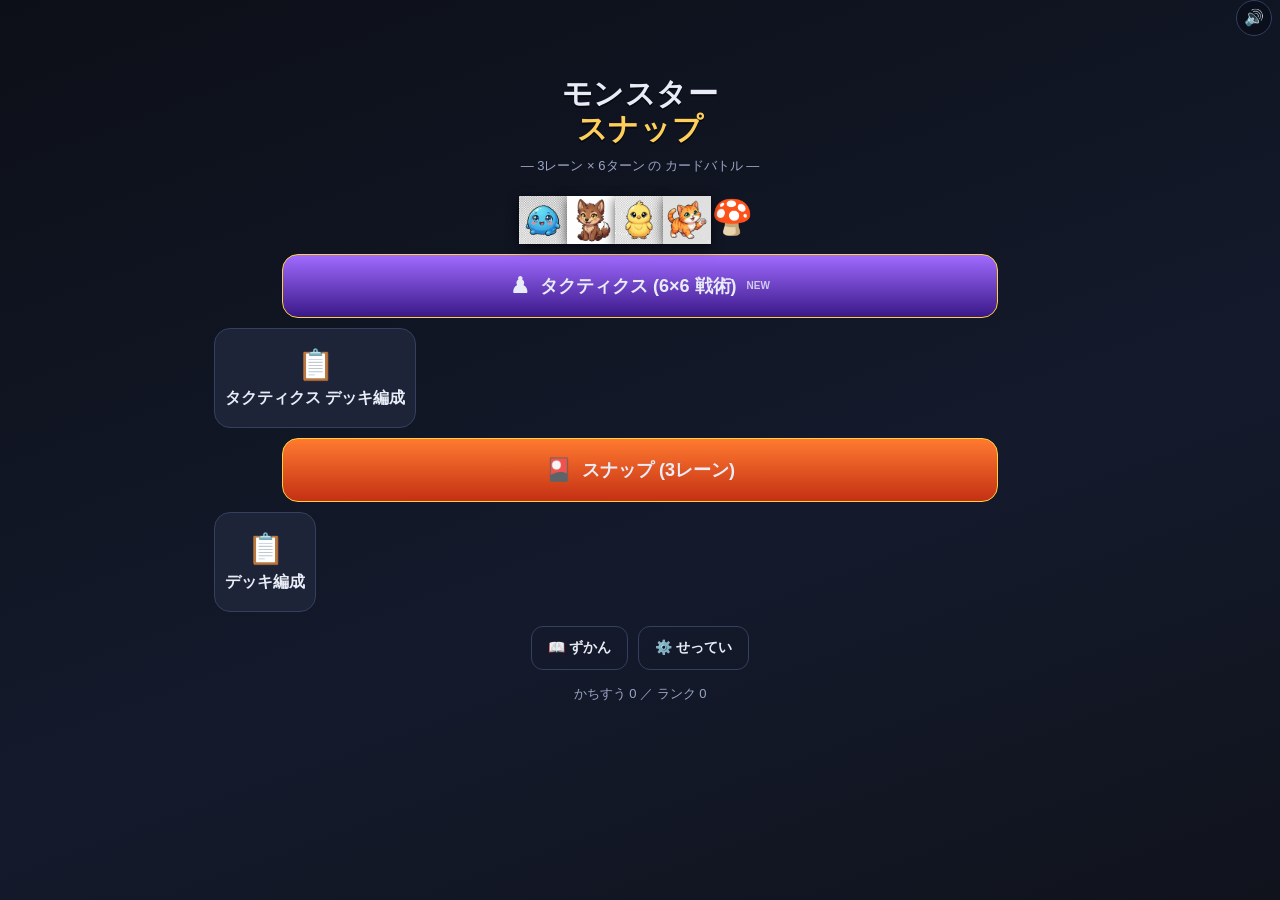
==== commit 04bdec8f: "feat: [新ゲーム Phase E] ツインデッキ ビルダー UI タクティクス用の モンスター + 魔法 ツインデッキを 自由に 編成できる ビルダー UI を 追加。保存して 試合に 反映され" ====
--- a/index.html
+++ b/index.html
@@ -90,6 +90,7 @@
   <script src="js/tactics_engine.js"></script>
   <script src="js/tactics_magic.js"></script>
   <script src="js/tactics_cpu.js"></script>
+  <script src="js/tactics_deck.js"></script>
   <script src="js/tactics_ui.js"></script>
   <script src="js/ui.js"></script>
   <script src="js/main.js"></script>
--- a/css/tactics.css
+++ b/css/tactics.css
@@ -412,6 +412,211 @@
   max-width: 280px;
 }
 
+/* ===== デッキ ビルダー ===== */
+.tdeck-screen {
+  min-height: 100vh;
+  background: linear-gradient(180deg, #0f1428, #1a1f3a 60%, #0c0f1a);
+  padding: env(safe-area-inset-top, 8px) 8px env(safe-area-inset-bottom, 8px);
+  display: flex; flex-direction: column;
+  gap: 6px; color: var(--text);
+}
+.tdeck-top {
+  display: flex; align-items: center; gap: 8px;
+  padding: 4px;
+}
+.tdeck-back {
+  background: var(--panel); border: 1px solid var(--line);
+  color: var(--text); border-radius: 8px;
+  width: 32px; height: 32px; font-size: 16px;
+}
+.tdeck-title {
+  flex: 1; text-align: center;
+  font-size: 14px; font-weight: 700;
+}
+.tdeck-save {
+  background: linear-gradient(180deg, #56d364, #2a8a3a);
+  color: white; border: 2px solid #ffffff44;
+  padding: 8px 14px; border-radius: 10px;
+  font-weight: 800; font-size: 12px;
+}
+.tdeck-save.disabled, .tdeck-save[disabled] {
+  background: #555; opacity: 0.6;
+}
+
+.tdeck-tabs {
+  display: flex; gap: 4px;
+  padding: 0 4px;
+}
+.tdeck-tab {
+  flex: 1; background: var(--panel);
+  border: 1px solid var(--line); color: var(--sub);
+  padding: 8px; border-radius: 8px;
+  font-size: 12px; font-weight: 700;
+  display: flex; gap: 6px; align-items: center; justify-content: center;
+}
+.tdeck-tab.active { background: var(--gold); color: #0c0f17; }
+.tdeck-tab b { font-size: 13px; }
+.tdeck-tab b.ok { color: #56d364; }
+.tdeck-tab.active b.ok { color: #2a5a30; }
+.tdeck-tab b.warn { color: #ff8a30; }
+
+.tdeck-current {
+  display: flex; flex-wrap: wrap; gap: 3px;
+  padding: 6px;
+  background: #0006; border: 1px dashed var(--line); border-radius: 8px;
+  min-height: 50px;
+}
+.tdeck-empty {
+  width: 100%; text-align: center;
+  color: var(--sub); padding: 12px; font-size: 11px;
+}
+.tdeck-chip-card {
+  background: linear-gradient(150deg, #3a4a6e, #1d2438);
+  border: 1px solid #fff8;
+  border-radius: 6px;
+  padding: 3px 6px; font-size: 9px;
+  display: flex; gap: 4px; align-items: center;
+  cursor: pointer; color: #fff;
+}
+.tdeck-chip-card[data-el="fire"] { background: linear-gradient(150deg, #ff7a30, #c43014); }
+.tdeck-chip-card[data-el="water"] { background: linear-gradient(150deg, #5ab4ff, #1a4a9a); }
+.tdeck-chip-card[data-el="grass"] { background: linear-gradient(150deg, #5fd06a, #1a6e2a); }
+.tdeck-chip-card[data-el="wind"] { background: linear-gradient(150deg, #8ae8d0, #2a8068); }
+.tdeck-chip-card[data-el="thunder"] { background: linear-gradient(150deg, #ffd23d, #b07e10); }
+.tdeck-chip-card[data-el="light"] { background: linear-gradient(150deg, #fff1a8, #c8a040); color: #382a10; }
+.tdeck-chip-card[data-el="dark"] { background: linear-gradient(150deg, #a06bff, #3a1888); }
+.tdeck-chip-card.tdeck-magic.timing-start { background: linear-gradient(150deg, #5b8cff, #2a4a9a); }
+.tdeck-chip-card.tdeck-magic.timing-preCombat { background: linear-gradient(150deg, #ff8a30, #c43014); }
+.tdeck-chip-card.tdeck-magic.timing-reaction { background: linear-gradient(150deg, #a06bff, #3a1888); }
+.tdc-emoji { font-size: 14px; }
+.tdc-cost { color: #ffd23d; font-weight: 700; }
+.tdc-count { color: #56d364; font-weight: 900; }
+
+.tdeck-filters {
+  display: flex; flex-direction: column;
+  gap: 4px; padding: 0 4px;
+}
+.tdeck-filter-row {
+  display: flex; gap: 4px;
+  overflow-x: auto; -webkit-overflow-scrolling: touch;
+  align-items: center;
+}
+.tdeck-flabel {
+  font-size: 10px; color: var(--sub);
+  flex-shrink: 0; min-width: 50px;
+}
+.tdeck-chip {
+  flex-shrink: 0; background: var(--panel);
+  border: 1px solid var(--line); color: var(--text);
+  padding: 4px 10px; border-radius: 14px;
+  font-size: 11px; cursor: pointer;
+}
+.tdeck-chip.sel {
+  background: var(--gold); color: #0c0f17;
+  border-color: var(--gold); font-weight: 700;
+}
+
+.tdeck-pool {
+  display: grid;
+  grid-template-columns: repeat(auto-fill, minmax(110px, 1fr));
+  gap: 4px;
+  padding: 4px;
+  flex: 1;
+  overflow-y: auto;
+  -webkit-overflow-scrolling: touch;
+}
+.tdeck-pool-card {
+  background: linear-gradient(150deg, #3a4a6e, #1d2438);
+  border: 2px solid #fff8;
+  border-radius: 8px;
+  padding: 3px;
+  font-size: 9px;
+  color: #fff;
+  position: relative;
+  cursor: pointer;
+  min-height: 100px;
+  display: flex; flex-direction: column;
+}
+.tdeck-pool-card[data-el="fire"] { background: linear-gradient(150deg, #ff7a30, #c43014); }
+.tdeck-pool-card[data-el="water"] { background: linear-gradient(150deg, #5ab4ff, #1a4a9a); }
+.tdeck-pool-card[data-el="grass"] { background: linear-gradient(150deg, #5fd06a, #1a6e2a); }
+.tdeck-pool-card[data-el="wind"] { background: linear-gradient(150deg, #8ae8d0, #2a8068); }
+.tdeck-pool-card[data-el="thunder"] { background: linear-gradient(150deg, #ffd23d, #b07e10); }
+.tdeck-pool-card[data-el="light"] { background: linear-gradient(150deg, #fff1a8, #c8a040); color: #382a10; }
+.tdeck-pool-card[data-el="dark"] { background: linear-gradient(150deg, #a06bff, #3a1888); }
+.tdeck-pool-card.in-deck {
+  outline: 3px solid var(--gold);
+  outline-offset: 1px;
+}
+.tdeck-pool-card.tdeck-magic-pool.timing-start { background: linear-gradient(150deg, #5b8cff, #2a4a9a); }
+.tdeck-pool-card.tdeck-magic-pool.timing-preCombat { background: linear-gradient(150deg, #ff8a30, #c43014); }
+.tdeck-pool-card.tdeck-magic-pool.timing-reaction { background: linear-gradient(150deg, #a06bff, #3a1888); }
+
+.tdeck-pc-cost {
+  position: absolute; top: -3px; left: -3px;
+  background: #4285f4; color: white;
+  width: 22px; height: 18px; border-radius: 10px;
+  font-size: 10px; font-weight: 900;
+  display: flex; align-items: center; justify-content: center;
+  border: 2px solid #fff;
+}
+.tdeck-pc-timing {
+  text-align: right; font-size: 9px;
+  margin-top: 4px; font-weight: 700; opacity: 0.85;
+}
+.tdeck-pc-art {
+  display: flex; align-items: center; justify-content: center;
+  height: 32px;
+  margin: 4px auto;
+}
+.tdeck-pc-art .tdeck-emoji { font-size: 22px; }
+.tdeck-pc-art .tdeck-art { width: 90%; height: 30px; object-fit: contain; }
+.tdeck-pc-name {
+  text-align: center; font-size: 9.5px; font-weight: 700;
+  text-shadow: 0 1px 0 #000;
+  white-space: nowrap; overflow: hidden; text-overflow: ellipsis;
+}
+.tdeck-pc-stats {
+  text-align: center; font-size: 9px; font-weight: 700;
+  color: #ffd23d;
+  text-shadow: 0 1px 0 #000;
+}
+.tdeck-pc-skill, .tdeck-pc-text {
+  font-size: 8px;
+  background: #0008;
+  padding: 2px 3px;
+  border-radius: 4px;
+  margin-top: 2px;
+  line-height: 1.2;
+  overflow: hidden;
+  text-overflow: ellipsis;
+  display: -webkit-box;
+  -webkit-line-clamp: 2;
+  -webkit-box-orient: vertical;
+}
+.tdeck-check {
+  position: absolute;
+  top: 50%; left: 50%;
+  transform: translate(-50%, -50%);
+  font-size: 28px; color: var(--gold);
+  text-shadow: 0 0 8px #000, 0 0 12px #ffd23d;
+  font-weight: 900;
+  pointer-events: none; z-index: 3;
+}
+.tdeck-no {
+  grid-column: 1 / -1;
+  text-align: center; color: var(--sub);
+  padding: 24px;
+}
+.tdeck-toast {
+  position: fixed; bottom: 100px;
+  left: 50%; transform: translateX(-50%);
+  background: #000c; color: #fff;
+  padding: 8px 16px; border-radius: 20px;
+  font-size: 13px; z-index: 9999;
+  border: 1px solid var(--line);
+}
+
 /* 横画面 */
 @media (orientation: landscape) and (max-height: 600px) {
   .tac-screen { padding: 4px; gap: 3px; }
